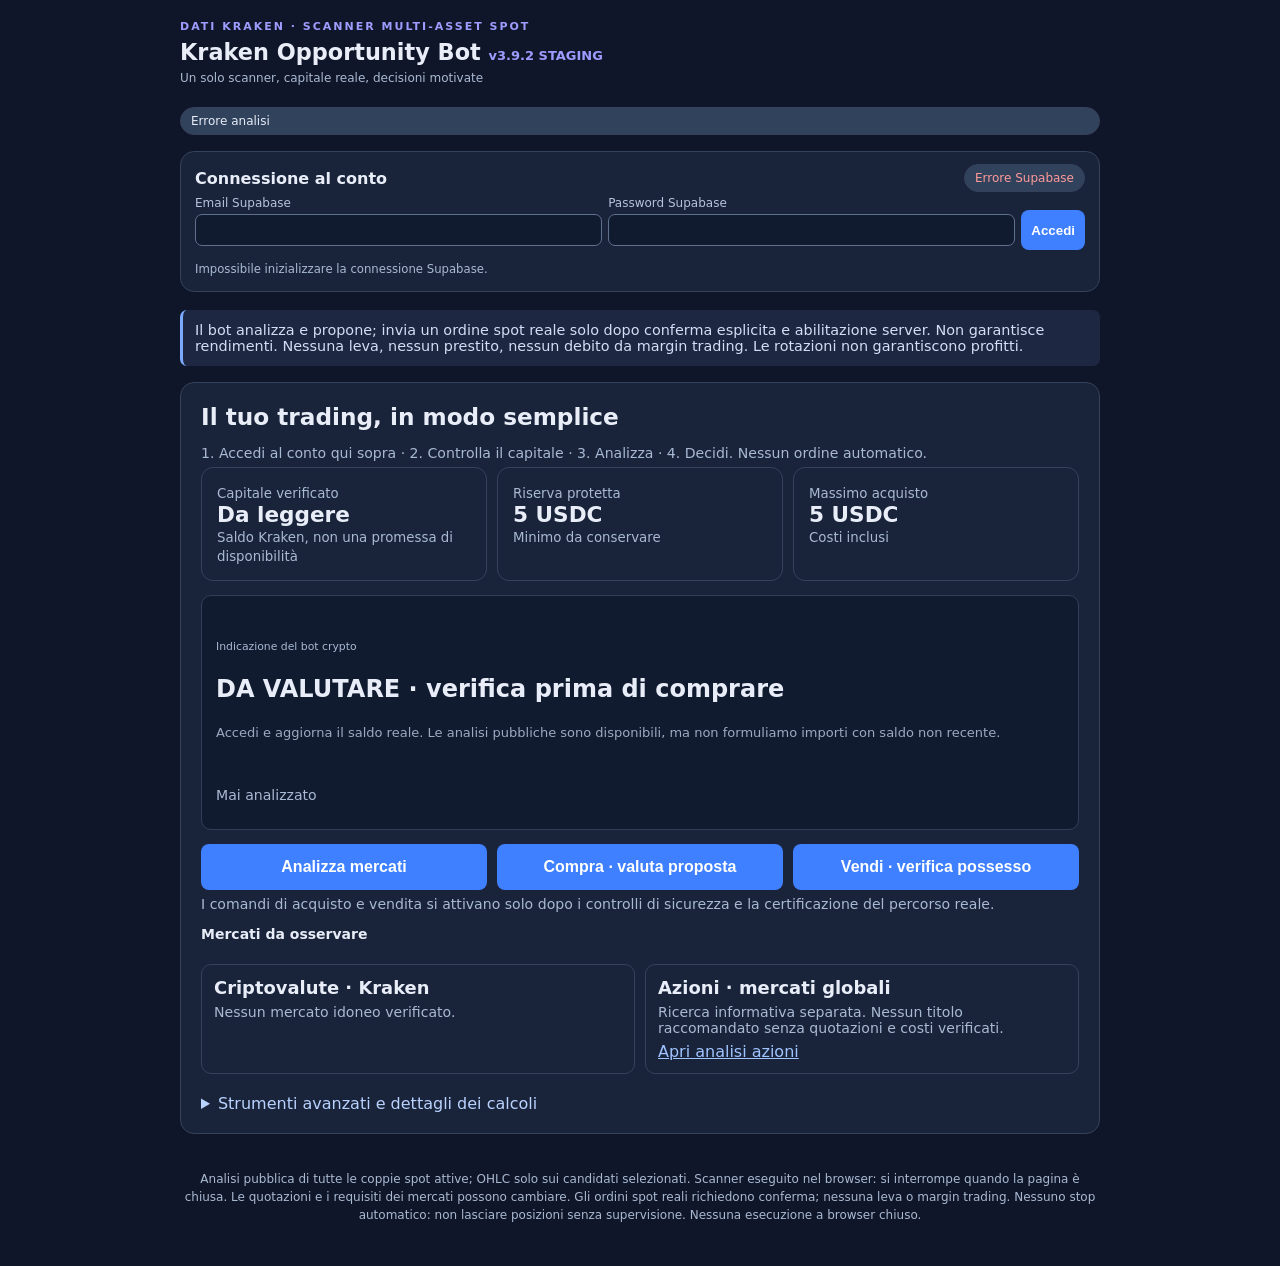
==== index.html @ 44235186 "Invalidate cached scanner script after USD balance support; clarify balance label" ====
<!doctype html><html lang="it"><head><meta charset="utf-8"><meta name="viewport" content="width=device-width,initial-scale=1"><meta name="theme-color" content="#101629"><title>Kraken Opportunity Bot</title><link rel="stylesheet" href="style.css"><style>body{background:#101629;color:#e8edf8;font-family:system-ui,Arial,sans-serif}.shell{max-width:1120px;margin:auto;padding:20px}.panel,.stats article{background:#19243b;border:1px solid #34425c;border-radius:14px;padding:20px;margin:14px 0}.stats{display:grid;grid-template-columns:repeat(auto-fit,minmax(180px,1fr));gap:12px}.stats article{margin:0}small,.foot,.muted{color:#a9b9d2}strong{display:block;font-size:1.5rem;margin-top:6px}.heading,.actions,header{display:flex;justify-content:space-between;gap:12px;align-items:center;flex-wrap:wrap}button{background:#3e80ff;color:white;border:0;border-radius:8px;padding:10px 14px;cursor:pointer}button.secondary{background:#34445f}button:disabled{opacity:.5}input{padding:10px;border-radius:7px;border:1px solid #60708d;background:#111b30;color:white;max-width:100%;box-sizing:border-box}label{display:block;margin:10px 0}label input{display:block;margin-top:4px}.auth-form{display:flex;flex-wrap:wrap;gap:12px;align-items:end}.tablewrap{overflow-x:auto}table{table-layout:fixed;font-size:.84rem;overflow-wrap:anywhere}td,th{padding:8px 5px!important}td:nth-child(3),th:nth-child(3){width:29%}@media(max-width:650px){td:nth-child(5),th:nth-child(5){display:none}}table{width:100%;border-collapse:collapse}td,th{text-align:left;padding:10px;border-bottom:1px solid #35425b}th{color:#b6c7df}.up{color:#73e3a6}.down{color:#ff9a9a}.pill{border-radius:20px;background:#31425c;padding:6px 10px}.preview{padding:14px;border-radius:10px;background:#111b30;white-space:pre-line}.notice{padding:12px;border-left:3px solid #7caaff}.full{width:100%}h1{margin-bottom:5px}h2{font-size:1.18rem}a{color:#9fc4ff}[hidden]{display:none!important}
/* Layout v3.8.0: più spazio alla classifica */
@media (min-width: 900px) {
  main { display:grid !important; grid-template-columns:minmax(0, 55fr) minmax(0, 45fr) !important; gap:16px; align-items:stretch; }
  main > .panel { min-width:0; margin:14px 0; }
  main > .panel:nth-child(3) { grid-column:1 / -1; }
}
.tablewrap { max-width:100%; overflow-x:auto; }
.tablewrap table { width:100%; min-width:0; table-layout:fixed; font-size:.79rem; }
.tablewrap th,.tablewrap td { padding:9px 4px !important; vertical-align:top; overflow-wrap:break-word; word-break:normal; }
.tablewrap th:nth-child(1) { width:21%; }
.tablewrap th:nth-child(2) { width:17%; }
.tablewrap th:nth-child(3) { width:28%; }
.tablewrap th:nth-child(4) { width:18%; }
.tablewrap th:nth-child(5) { width:16%; }
@media (max-width:899px) { main { display:block; } }
@media (max-width:560px) {
  .tablewrap th:nth-child(5), .tablewrap td:nth-child(5) { display:none; }
  .tablewrap th:nth-child(1) { width:24%; }
  .tablewrap th:nth-child(2) { width:18%; }
  .tablewrap th:nth-child(3) { width:36%; }
  .tablewrap th:nth-child(4) { width:22%; }
}

/* Dashboard compatta: login a destra del titolo, comandi essenziali in evidenza. */
.topbar{display:grid;grid-template-columns:minmax(0,1fr) minmax(320px,420px);align-items:start;gap:16px}
.topbar .brand{min-width:0}.topbar .auth-panel{margin:0;padding:12px 14px}.topbar .auth-panel h2{font-size:1rem;margin:0}
.topbar .auth-panel .auth-form{gap:6px;align-items:end}.topbar .auth-panel label{font-size:.75rem;margin:4px 0;flex:1 1 115px;min-width:0}
.topbar .auth-panel input{padding:7px;width:100%}.topbar .auth-panel button{padding:8px 10px}
.topbar .auth-panel .foot{font-size:.73rem;margin:6px 0 0}.topbar .auth-panel .actions{margin-top:5px}
.quick-actions{justify-content:flex-start;margin-top:10px}.quick-actions button{flex:1 1 145px}
.analysis-details{margin-top:8px}.analysis-details summary,.settings-panel summary{cursor:pointer;color:#b9d2ff;font-weight:600}
.analysis-details pre{max-height:200px;overflow:auto;font-size:.77rem}
.settings-panel{grid-column:1 / -1}.settings-panel summary{list-style-position:inside}
@media(max-width:820px){.topbar{grid-template-columns:1fr}.topbar .auth-panel{width:auto}}
</style><style id="simpleDashboardStyle">
.shell{max-width:960px}.topbar{grid-template-columns:1fr!important}.topbar .brand h1{font-size:1.4rem}.topbar .auth-panel{max-width:none}.notice{font-size:.9rem}
#beginnerGuide{display:none!important}
main{display:block!important}
main>.panel{margin:12px 0!important}
#simpleDashboard{display:block;margin:14px 0}
#simpleDashboard .simple-grid{display:grid;grid-template-columns:repeat(3,minmax(0,1fr));gap:10px}
#simpleDashboard .simple-tile{background:#19243b;border:1px solid #34425c;border-radius:12px;padding:15px}
#simpleDashboard .simple-number{font-size:1.35rem;font-weight:800;overflow-wrap:anywhere}
#simpleDashboard .simple-actions{display:flex;flex-wrap:wrap;gap:10px}
#simpleDashboard button{font-size:1rem;min-height:46px;flex:1 1 140px}
#simpleDashboard button:disabled{cursor:not-allowed}
#simpleDashboard .simple-state{font-size:1.5rem;font-weight:800;margin:8px 0}
#simpleDashboard .simple-note{color:#a9b9d2;font-size:.88rem}
#simpleDashboard .simple-market{padding:12px;border:1px solid #34425c;border-radius:10px;margin:8px 0}
#simpleDashboard .simple-market b{display:block;font-size:1.12rem}
#simpleDashboard details{margin-top:12px}
#simpleDashboard summary{cursor:pointer;color:#b9d2ff}
#advancedDashboard>section{display:block!important}
#advancedDashboard .panel{margin:10px 0}
#advancedDashboard .settings-panel{grid-column:auto}
@media(max-width:600px){#simpleDashboard .simple-grid{grid-template-columns:1fr 1fr}#simpleDashboard .simple-grid>.simple-tile:first-child{grid-column:1/-1}}
</style></head><body><div class="shell"><header class="topbar"><div class="brand"><div class="eyebrow">DATI KRAKEN · SCANNER MULTI-ASSET SPOT</div><h1>Kraken Opportunity Bot <span>v3.9.2 STAGING</span></h1><p class="muted">Un solo scanner, capitale reale, decisioni motivate</p></div><span id="status" class="pill">Inizializzazione</span><section class="panel auth-panel"><div class="heading"><h2>Connessione al conto</h2><span id="authStatus" class="pill">Verifica…</span></div><form id="authForm" class="auth-form"><label>Email Supabase<input id="authEmail" type="email" autocomplete="username" required></label><label>Password Supabase<input id="authPassword" type="password" autocomplete="current-password" required></label><button id="authLogin" type="submit">Accedi</button></form><div class="actions"><button id="authLogout" class="secondary" type="button" hidden>Esci</button></div><p id="authMessage" class="foot">In attesa della sessione.</p></section></header><div class="notice">Il bot analizza e propone; invia un ordine spot reale solo dopo conferma esplicita e abilitazione server. Non garantisce rendimenti. Nessuna leva, nessun prestito, nessun debito da margin trading. Le rotazioni non garantiscono profitti.</div><section class="panel" style="margin-top:14px"><div class="heading"><div><h2>Mercato azionario · Screener e ricerca globale</h2><p class="foot">Screener multi-mercato, filtri e richiesta di valutazione AI; nessun ordine azionario automatico.</p></div><a href="./stocks.html" style="display:inline-block;background:#3e80ff;color:white;text-decoration:none;border-radius:8px;padding:11px 14px">Apri monitor azioni</a></div></section><section class="panel" id="beginnerGuide" style="margin-top:14px;border-color:#6786ba">
<div class="heading"><div><h2 style="font-size:1.45rem">Guida semplice · cosa faccio adesso?</h2><p class="foot">Pensata per chi inizia: prima proteggi il capitale, poi valuta se esiste davvero un'opportunità.</p></div><span class="pill">Solo simulazione</span></div>
<div class="stats" style="margin:12px 0"><article><small>1 · Capitale di riferimento</small><strong>39,01 USDC</strong><small>Importo storico, non saldo aggiornato: controlla «Saldo reale» qui sotto.</small></article><article><small>2 · Riserva da non investire</small><strong>5 USDC</strong><small>Non utilizzare questa liquidità per nuovi acquisti.</small></article><article><small>3 · Acquisto massimo</small><strong>5 USDC</strong><small>Inclusi eventuali costi. Non è un invito a comprare.</small></article></div>
<div class="preview"><h3 style="margin-top:0">Indicazione di oggi</h3><p id="beginnerSignal" style="font-size:1.3rem;font-weight:750;margin:8px 0">ATTENDI · dati in verifica</p><p id="beginnerReason" class="foot">Finché il bot non verifica saldo, mercato e condizioni di sicurezza, non è prudente proporre un acquisto.</p></div>
<div class="actions" style="margin-top:12px"><button type="button" id="beginnerScan">1. Controlla il mercato</button><button type="button" id="beginnerExplain" class="secondary">2. Chiedi spiegazione a ChatGPT</button><a href="./stocks.html" style="padding:10px 14px">Esplora azioni (solo informazioni)</a></div>
<p id="beginnerFeedback" class="foot" role="status"></p>
<details style="margin-top:12px"><summary style="cursor:pointer">Come leggere il consiglio?</summary><p><b>ATTENDI</b>: non ci sono condizioni sufficienti per proporre un acquisto. <b>DA VALUTARE</b>: c'è un possibile segnale, ma servono conferme e costi verificati. <b>NON COMPRARE</b>: il rischio o i vincoli impediscono un acquisto. Nessuno di questi stati esegue operazioni.</p><p>Con un capitale ridotto, commissioni e spread possono annullare il possibile guadagno. Non esiste un profitto giornaliero garantito.</p></details>
<p class="foot">Assistente AI: la funzione «Chiedi spiegazione» prepara i dati per ChatGPT; <b>Codex non è collegato come consulente finanziario automatico</b>. Non viene inventato alcun parere AI e non sono trasmesse chiavi private.</p></section><section id="simpleDashboard" class="panel" aria-label="Dashboard semplice">
<h2 style="font-size:1.45rem">Il tuo trading, in modo semplice</h2>
<p class="simple-note">1. Accedi al conto qui sopra · 2. Controlla il capitale · 3. Analizza · 4. Decidi. Nessun ordine automatico.</p>
<div class="simple-grid">
<div class="simple-tile"><small>Capitale verificato</small><div id="simpleBalance" class="simple-number">Da leggere</div><small>Saldo Kraken, non una promessa di disponibilità</small></div>
<div class="simple-tile"><small>Riserva protetta</small><div class="simple-number">5 USDC</div><small>Minimo da conservare</small></div>
<div class="simple-tile"><small>Massimo acquisto</small><div class="simple-number">5 USDC</div><small>Costi inclusi</small></div>
</div>
<div class="preview" style="margin-top:14px">
<small>Indicazione del bot crypto</small><div id="simpleSignal" class="simple-state">ATTENDI</div><p id="simpleReason">Premi Analizza per verificare il mercato.</p>
<p id="simpleUpdated" class="simple-note">Nessuna scansione verificata</p></div>
<div class="simple-actions" style="margin-top:14px"><button id="simpleAnalyze" type="button">Analizza mercati</button><button id="simpleBuy" type="button">Compra · valuta proposta</button><button id="simpleSell" type="button">Vendi · verifica possesso</button></div>
<p id="simpleActionInfo" class="simple-note" role="status">I comandi di acquisto e vendita si attivano solo dopo i controlli di sicurezza e la certificazione del percorso reale.</p>
<h3>Mercati da osservare</h3><div class="simple-grid" style="grid-template-columns:repeat(auto-fit,minmax(240px,1fr))">
<div class="simple-market"><b>Criptovalute · Kraken</b><p id="simpleCryptoMarket" class="simple-note">In attesa di analisi.</p></div>
<div class="simple-market"><b>Azioni · mercati globali</b><p class="simple-note">Ricerca informativa separata. Nessun titolo raccomandato senza quotazioni e costi verificati.</p><a href="./stocks.html">Apri analisi azioni</a></div>
</div>
<details><summary>Strumenti avanzati e dettagli dei calcoli</summary><div id="advancedDashboard"></div></details>
</section><section class="stats"><article><small>Saldo reale Kraken (valuta rilevata)</small><strong id="realBalance">—</strong><small id="balanceTime">Non ancora letto</small></article><article><small>Budget massimo proposta</small><strong id="budgetValue">—</strong><small>Limitato dal saldo letto; disponibilità da verificare</small></article><article><small>Coppie spot Kraken rilevate</small><strong id="marketCount">—</strong><small id="coverage">In attesa</small></article></section><main><section class="panel"><div class="heading"><h2>Decisione del bot</h2><span id="decisionStatus" class="pill">ATTENDI</span></div><p class="notice">STAGING: analisi informativa. I test 28I–28L su PostgreSQL temporaneo non certificano ancora le RPC Supabase operative. Nessun ordine automatico autorizzato.</p><div id="decision" class="preview">Accedi e attendi l'analisi dei mercati.</div><div class="actions"><button id="scanNow" type="button">Analizza ora</button><button id="prepareOrder" type="button" disabled>Prepara scelta del bot</button><button id="stagingManualTest" type="button">Test conferma manuale</button><button id="stagingE2eTest" type="button" class="secondary">Test E2E Supabase</button><span id="stagingManualStatus" role="status" aria-live="assertive" style="display:inline-block;min-width:240px;font-weight:700">Pronto per il test</span><button id="refreshBalance" class="secondary" type="button">Aggiorna saldo</button></div><section class="preview" style="margin-top:12px"><h3>Ordine proposto dal bot</h3><p class="foot">Il mercato NON è preselezionato: il bot sceglie soltanto dopo aver verificato i segnali. Se compare ATTENDI, non propone alcun acquisto. Il pulsante «Prepara scelta del bot» qui sopra prepara l’ordine selezionato dallo scanner, senza inviarlo.</p><div class="actions quick-actions"><button id="checkOrders" type="button" class="secondary">Ordini Kraken</button><button id="exportAnalysis" type="button">Copia analisi per ChatGPT</button></div><p id="analysisStatus" class="foot" role="status"></p><details class="analysis-details"><summary>Riepilogo da copiare in ChatGPT</summary><pre id="analysisText" class="preview" style="white-space:pre-wrap;overflow-wrap:anywhere"></pre></details><div id="ordersStatus" class="foot" role="status"></div><p class="foot">Il bot valuta automaticamente possibili vendite spot degli asset posseduti. Ogni vendita richiede comunque conferma. Le rotazioni a due ordini non sono automatiche. Nessuna operazione reale senza tua conferma.</p></section><div id="liveResult" class="preview" role="status" aria-live="polite">Nessun ordine reale inviato.</div><div id="liveConfirmation" class="preview" hidden><div id="liveDetails"></div><p>ATTENZIONE: cliccando Conferma invierai un ordine spot REALE a Kraken. Non è garantito che venga eseguito. Nessuno stop-loss automatico. L’ordine potrebbe restare aperto.</p><button id="confirmLive" type="button">Conferma ordine REALE</button><button id="cancelLive" class="secondary" type="button">Annulla</button></div><p class="foot">* Scenario al target riferito all’ultima coppia del percorso; non è una previsione del risultato in USDC. Gli ordini reali vengono inviati SOLO dopo la conferma esplicita.</p></section><section class="panel"><div class="heading"><h2>5 mercati da valutare</h2><span id="scanTime" class="muted">Mai analizzato</span></div><div class="tablewrap"><table><thead><tr><th>Mercato</th><th>Segnale</th><th>Target / stop</th><th>Se investo fino a 5 USDC*</th><th>Decisione</th></tr></thead><tbody id="opportunities"><tr><td colspan="5">In attesa…</td></tr></tbody></table></div><p class="foot">* Scenari teorici netti, calcolati sul budget simulato dello scanner (massimo 5 USDC, commissioni incluse); non sono previsioni né promesse di rendimento. Verde = guadagno ipotetico al target, rosso = perdita ipotetica allo stop. Il rapporto minimo richiesto è 1,25.</p><p id="scanDetails" class="foot"></p></section><section class="panel" style="grid-column:1 / -1"><div class="heading"><h2>Radar Kraken Pro · rialzi, ribassi e più scambiate</h2><span class="pill">SOLO INFORMATIVO</span></div><p class="foot">Mercati spot Kraken con liquidità minima: confronto prezzi dall’apertura UTC, volumi scambiati nelle ultime 24 ore e spread. I mercati in USD/EUR sono informativi e non autorizzano conversioni USDC. Il ribasso non implica short.</p><p id="overviewCount" class="foot">In attesa della scansione</p><div id="marketOverview" class="stats" style="grid-template-columns:repeat(auto-fit,minmax(260px,1fr));gap:16px"><p>Analizza ora per visualizzare il radar.</p></div></section><details class="panel settings-panel"><summary>Impostazioni prudenziali</summary><label>Importo massimo per proposta (USDC, massimo 5)<input id="maxTrade" type="number" min="1" max="5" step="0.5" value="5"></label><label>Commissione stimata per lato (%)<input id="fee" type="number" min="0" max="5" step="0.05" value="0.8"></label><label>Slippage stimato per lato (%)<input id="slippage" type="number" min="0" max="5" step="0.05" value="0.15"></label><button id="saveSettings" class="secondary">Salva impostazioni</button><p class="foot">Protezione: 5 USDC massimi per acquisto, commissioni incluse; 5 USDC di liquidità minima. Il saldo visualizzato non equivale a una prenotazione atomica. Commissioni ipotetiche: verifica i costi effettivi di Kraken normale. La classifica considera il costo del round-trip. Nessun budget è autorizzazione a spendere.</p></details></main><footer class="foot">Analisi pubblica di tutte le coppie spot attive; OHLC solo sui candidati selezionati. Scanner eseguito nel browser: si interrompe quando la pagina è chiusa. Le quotazioni e i requisiti dei mercati possono cambiare. Gli ordini spot reali richiedono conferma; nessuna leva o margin trading. Nessuno stop automatico: non lasciare posizioni senza supervisione. Nessuna esecuzione a browser chiuso.</footer></div><script type="module" src="auth.js?v=396"></script><script src="app.js?v=399" defer></script><script>
(function(){
 const $=id=>document.getElementById(id);
 function update(){
  const status=($('decisionStatus')?.textContent||'').trim().toUpperCase();
  const reason=($('decision')?.textContent||'').trim().slice(0,650);
  const target=$('beginnerSignal'),why=$('beginnerReason');
  if(!target||!why)return;
  if(/NON COMPRARE|BLOCC|STOP|HALT/.test(status)){target.textContent='NON COMPRARE · protezione attiva';why.textContent=reason||'Controllo di sicurezza attivo.';}
  else if(/ATTENDI|INIZIAL|ERRORE/.test(status)||!status){target.textContent='ATTENDI · nessun acquisto suggerito';why.textContent=reason||'Dati e sicurezza da verificare.';}
  else{target.textContent='DA VALUTARE · nessun ordine automatico';why.textContent='Il bot mostra un segnale, ma saldo, commissioni e rischio devono essere controllati. '+reason;}
 }
 $('beginnerScan')?.addEventListener('click',()=>{const b=$('scanNow');if(b&&!b.disabled){b.click();$('beginnerFeedback').textContent='Analisi richiesta. Leggi il risultato qui sopra.';}else $('beginnerFeedback').textContent='Analisi non disponibile: verifica la connessione.';});
 $('beginnerExplain')?.addEventListener('click',()=>{const b=$('exportAnalysis');if(b&&!b.disabled){b.click();$('beginnerFeedback').textContent='Riepilogo preparato. Incollalo in ChatGPT per una spiegazione semplice; non è un ordine.';}else $('beginnerFeedback').textContent='Prima esegui una scansione e verifica i dati.';});
 const watched=['decisionStatus','decision'];const observer=new MutationObserver(update);for(const id of watched){const el=$(id);if(el)observer.observe(el,{childList:true,subtree:true,characterData:true});}update();
})();
</script><script id="simpleDashboardLogic">
(function(){
 const $=id=>document.getElementById(id);
 const dash=$('simpleDashboard'),advanced=$('advancedDashboard');
 if(!dash||!advanced)return;
 const main=document.querySelector('main'),stats=document.querySelector('section.stats');
 if(stats)advanced.appendChild(stats);
 if(main){for(const child of Array.from(main.children))advanced.appendChild(child);main.remove();}
 const panels=Array.from(document.querySelectorAll('.shell > section.panel'));
 for(const p of panels){if(p!==dash && p.id!=='beginnerGuide')advanced.appendChild(p);}
 const beginner=$('beginnerGuide');if(beginner)beginner.remove();
 const balance=$('realBalance'),signal=$('decisionStatus'),reason=$('decision'),opps=$('opportunities'),scanTime=$('scanTime');
 function render(){
  const bal=(balance?.textContent||'').trim();$('simpleBalance').textContent=bal&&bal!=='—'?bal:'Da leggere';
  const status=(signal?.textContent||'ATTENDI').trim(),description=(reason?.textContent||'').trim();
  const blocked=/ATTENDI|BLOCC|HALT|ERRORE|INIZIAL/i.test(status);
  $('simpleSignal').textContent=blocked?'ATTENDI · non comprare':'DA VALUTARE · verifica prima di comprare';
  $('simpleReason').textContent=description.slice(0,420)||'Premi Analizza per aggiornare il mercato.';
  $('simpleUpdated').textContent=scanTime?.textContent||'Nessuna scansione verificata';
  const trs=Array.from(opps?.querySelectorAll('tr')||[]).filter(tr=>tr.cells.length>=5).slice(0,3);
  $('simpleCryptoMarket').textContent=trs.length?trs.map(tr=>tr.cells[0].textContent.trim()+': '+tr.cells[4].textContent.trim()).join(' · '):'Nessun mercato idoneo verificato.';
  // The buttons are usable, but do not bypass server-side LIVE restrictions.
  $('simpleBuy').disabled=false;$('simpleSell').disabled=false;
 }
 function revealAdvanced(){
  const details=advanced.closest('details');if(details)details.open=true;
  advanced.scrollIntoView({behavior:'smooth',block:'start'});
 }
 $('simpleBuy').addEventListener('click',()=>{
  const prepare=$('prepareOrder'),status=($('decisionStatus')?.textContent||'').trim();
  if(!prepare||prepare.disabled||/ATTENDI|BLOCC|HALT|ERRORE|INIZIAL/i.test(status)){
   $('simpleActionInfo').textContent='Nessun acquisto autorizzato. Premi Analizza: il bot deve trovare un mercato idoneo. Non è stato inviato alcun ordine.';
   return;
  }
  revealAdvanced();prepare.click();
  $('simpleActionInfo').textContent='Proposta preparata nella sezione dettagli. Controlla importo, mercato e condizioni: nessun ordine è stato inviato.';
 });
 $('simpleSell').addEventListener('click',()=>{
  const check=$('checkOrders');if(check&&!check.disabled)check.click();
  revealAdvanced();
  $('simpleActionInfo').textContent='Controlla posizioni e ordini nella sezione dettagli. La vendita richiede un asset posseduto e la conferma esplicita; nessun ordine è stato inviato.';
 });
 $('simpleAnalyze').addEventListener('click',()=>{const b=$('scanNow');if(b&&!b.disabled){b.click();$('simpleActionInfo').textContent='Scansione richiesta: attendi i dati aggiornati.';}else $('simpleActionInfo').textContent='Analisi non disponibile: verifica connessione e accesso.';});
 const observer=new MutationObserver(render);
 for(const node of [balance,signal,reason,opps,scanTime])if(node)observer.observe(node,{childList:true,subtree:true,characterData:true});
 render();
})();
</script></body></html>
---- style.css ----
:root{font-family:Inter,system-ui,-apple-system,Segoe UI,sans-serif;color:#e9eefc;background:#0d1322}*{box-sizing:border-box}body{margin:0}.shell{max-width:1440px;margin:auto;padding:26px}header{display:flex;align-items:center;justify-content:space-between;gap:20px;margin-bottom:18px}.eyebrow{font-size:11px;letter-spacing:2px;color:#9d9cff;font-weight:800}h1{margin:6px 0;font-size:29px}h1 span{font-size:13px;color:#9d9cff}p{margin:6px 0;color:#9ca9c1}h2{font-size:17px;margin:0 0 15px}h3{font-size:14px}.right,.heading,.actions{display:flex;align-items:center;gap:10px;justify-content:space-between}.pill{display:inline-block;border:1px solid #35415b;background:#1b2740;border-radius:20px;padding:8px 12px;font-size:12px}.notice{background:#1d2742;border-left:3px solid #8e84f7;border-radius:7px;padding:13px 16px;color:#d4ddf4;margin-bottom:16px}.stats{display:grid;grid-template-columns:repeat(4,1fr);gap:12px;margin-bottom:16px}article,.panel{background:#161f32;border:1px solid #2b3650;border-radius:13px;padding:19px}article small{display:block;color:#a6b3cb;margin-bottom:9px}article strong{font-size:23px}main{display:grid;grid-template-columns:minmax(0,2fr) minmax(280px,1fr);gap:15px}.panel:nth-child(3),.panel:nth-child(4){grid-column:1/-1}.muted,.foot{color:#9daac1;font-size:12px}.foot{line-height:1.5;margin-top:13px}.tablewrap{overflow-x:auto}table{width:100%;border-collapse:collapse;white-space:nowrap;text-align:left;font-size:13px}th{color:#9eabc2;font-weight:600}th,td{padding:13px 9px;border-bottom:1px solid #2b3650}tr:last-child td{border:0}button{background:#8d7dff;color:#fff;border:0;padding:11px 14px;border-radius:9px;cursor:pointer;font-weight:700}button:hover{filter:brightness(1.12)}button:disabled{opacity:.4;cursor:not-allowed}.secondary{background:#283550}.danger{background:#632c3c}.full{width:100%}label{display:block;color:#b7c3da;font-size:12px;margin:12px 0}input,select{display:block;width:100%;background:#0d1729;color:#f2f5ff;border:1px solid #3a4864;border-radius:8px;padding:10px;margin-top:7px;font-size:14px}.trade{display:grid;grid-template-columns:1fr 1fr;gap:22px}.preview{background:#10192b;border:1px solid #303e58;padding:16px;border-radius:10px;line-height:1.9;min-height:130px;font-size:13px}.actions{justify-content:flex-start;margin-top:13px}.bottom{justify-content:space-between}.empty{color:#9ca9c1}.up{color:#61d6a5}.down{color:#ff8297}.neutral{color:#d9c07a}footer{padding:22px 0;text-align:center;color:#8190ad;font-size:12px}@media(max-width:850px){.shell{padding:13px}header{display:block}.right{justify-content:flex-start;margin-top:12px}.stats{grid-template-columns:repeat(2,1fr)}main{grid-template-columns:1fr}.panel:nth-child(3),.panel:nth-child(4){grid-column:auto}.trade{grid-template-columns:1fr}article strong{font-size:18px}}

.ranking-panel{grid-column:1/-1}.ranking-panel table{min-width:680px}

#alertLog{white-space:pre-line}#pending .preview{min-height:0;margin-bottom:8px}#backtestSummary{min-height:0;margin-bottom:12px}

/* v1.5: pannello autenticazione indipendente dalla simulazione */
.auth-panel{margin:18px 0}.auth-form{display:flex;align-items:end;flex-wrap:wrap;gap:12px}.auth-form label{flex:1 1 220px;margin:0}.auth-form button{min-height:40px}.auth-message{min-height:0;margin-top:12px;overflow-wrap:anywhere}.auth-panel code{color:#b9caff}
/* Kraken Trading Monitor — correzione tabella risultati, desktop e mobile.
   Aggiungere ALLA FINE del foglio CSS attualmente pubblicato.
   Non modifica scanner, ordini, autenticazione o API. */
.tablewrap {
  display: block;
  width: 100%;
  max-width: 100%;
  overflow-x: auto;
  overflow-y: hidden;
  -webkit-overflow-scrolling: touch;
}
.tablewrap table {
  width: 100%;
  min-width: 900px;
  table-layout: fixed;
  border-collapse: collapse;
}
.tablewrap th, .tablewrap td {
  box-sizing: border-box;
  padding: 12px 10px;
  text-align: left;
  vertical-align: top;
  white-space: normal;
  overflow-wrap: anywhere;
  word-break: normal;
  line-height: 1.45;
}
.tablewrap th:nth-child(1), .tablewrap td:nth-child(1) { width: 16%; }
.tablewrap th:nth-child(2), .tablewrap td:nth-child(2) { width: 15%; }
.tablewrap th:nth-child(3), .tablewrap td:nth-child(3) { width: 39%; }
.tablewrap th:nth-child(4), .tablewrap td:nth-child(4) { width: 17%; }
.tablewrap th:nth-child(5), .tablewrap td:nth-child(5) { width: 13%; }
.tablewrap td:nth-child(4), .tablewrap td:nth-child(5) { font-variant-numeric: tabular-nums; }
.panel, main, .shell { min-width: 0; }
@media (max-width: 760px) {
  .tablewrap table { min-width: 820px; }
  .tablewrap { scrollbar-width: thin; }
}
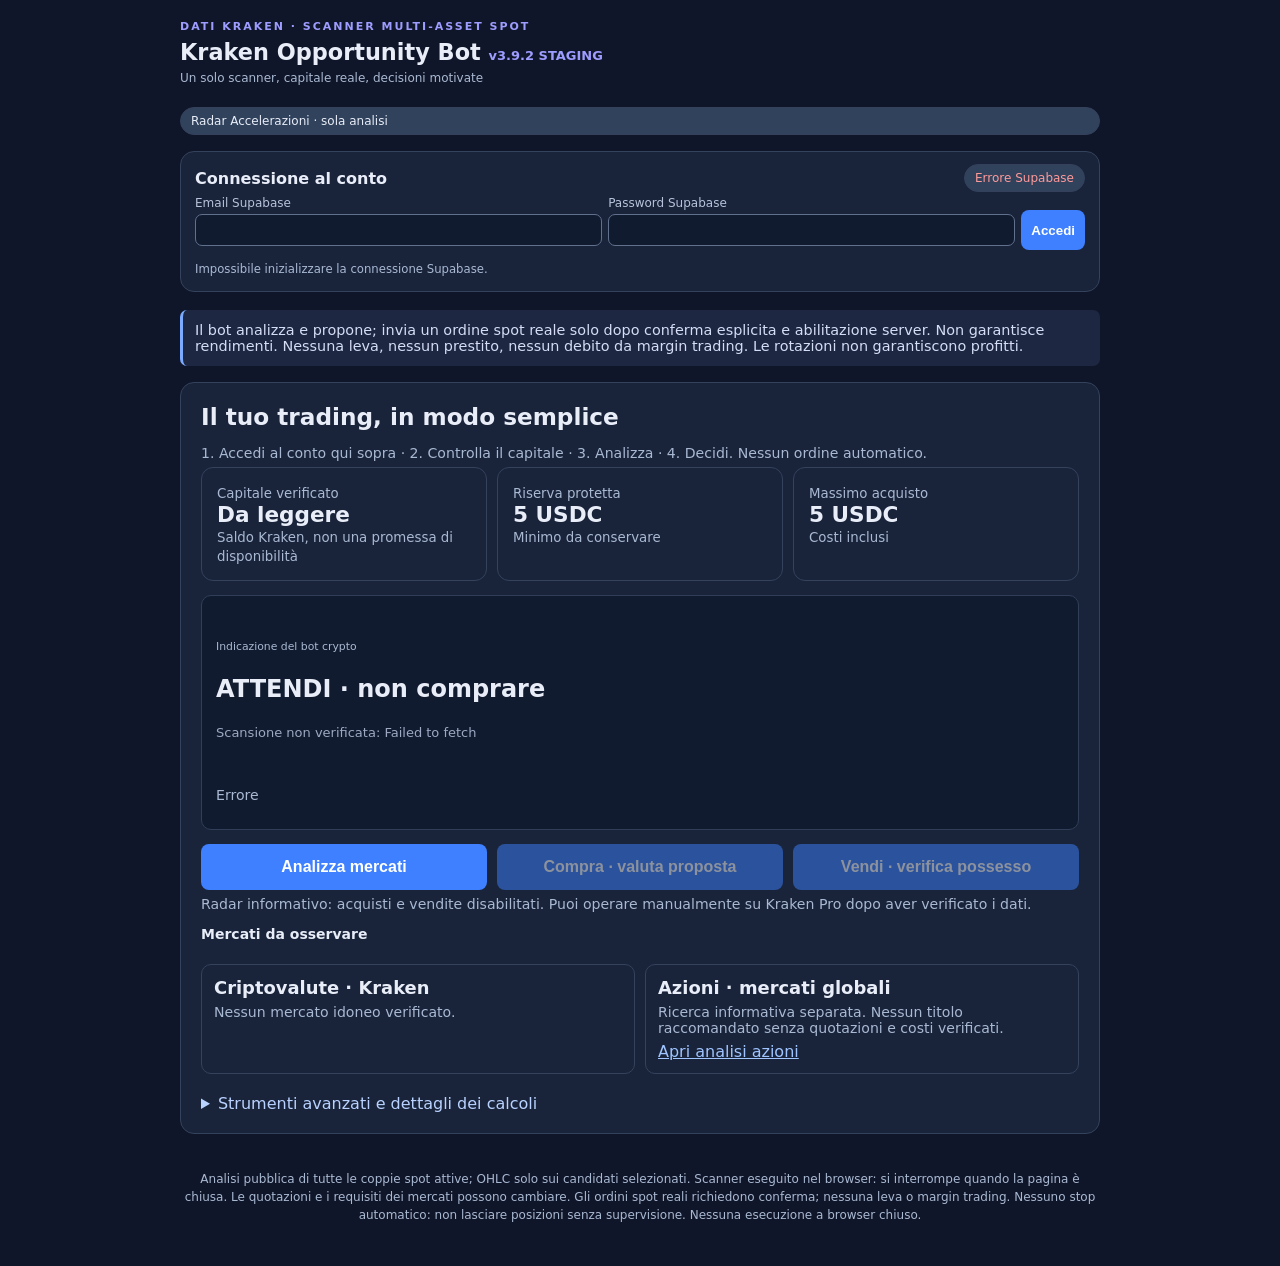
==== commit 231e2bf4: "Activate Radar Accelerazioni v4 and disable legacy buy/sell buttons" ====
--- a/index.html
+++ b/index.html
@@ -1,4 +1,4 @@
-<!doctype html><html lang="it"><head><meta charset="utf-8"><meta name="viewport" content="width=device-width,initial-scale=1"><meta name="theme-color" content="#101629"><title>Kraken Opportunity Bot</title><link rel="stylesheet" href="style.css"><style>body{background:#101629;color:#e8edf8;font-family:system-ui,Arial,sans-serif}.shell{max-width:1120px;margin:auto;padding:20px}.panel,.stats article{background:#19243b;border:1px solid #34425c;border-radius:14px;padding:20px;margin:14px 0}.stats{display:grid;grid-template-columns:repeat(auto-fit,minmax(180px,1fr));gap:12px}.stats article{margin:0}small,.foot,.muted{color:#a9b9d2}strong{display:block;font-size:1.5rem;margin-top:6px}.heading,.actions,header{display:flex;justify-content:space-between;gap:12px;align-items:center;flex-wrap:wrap}button{background:#3e80ff;color:white;border:0;border-radius:8px;padding:10px 14px;cursor:pointer}button.secondary{background:#34445f}button:disabled{opacity:.5}input{padding:10px;border-radius:7px;border:1px solid #60708d;background:#111b30;color:white;max-width:100%;box-sizing:border-box}label{display:block;margin:10px 0}label input{display:block;margin-top:4px}.auth-form{display:flex;flex-wrap:wrap;gap:12px;align-items:end}.tablewrap{overflow-x:auto}table{table-layout:fixed;font-size:.84rem;overflow-wrap:anywhere}td,th{padding:8px 5px!important}td:nth-child(3),th:nth-child(3){width:29%}@media(max-width:650px){td:nth-child(5),th:nth-child(5){display:none}}table{width:100%;border-collapse:collapse}td,th{text-align:left;padding:10px;border-bottom:1px solid #35425b}th{color:#b6c7df}.up{color:#73e3a6}.down{color:#ff9a9a}.pill{border-radius:20px;background:#31425c;padding:6px 10px}.preview{padding:14px;border-radius:10px;background:#111b30;white-space:pre-line}.notice{padding:12px;border-left:3px solid #7caaff}.full{width:100%}h1{margin-bottom:5px}h2{font-size:1.18rem}a{color:#9fc4ff}[hidden]{display:none!important}
+<!doctype html><html lang="it"><head><meta charset="utf-8"><meta name="viewport" content="width=device-width,initial-scale=1"><meta name="theme-color" content="#101629"><title>Kraken Radar Accelerazioni</title><link rel="stylesheet" href="style.css"><style>body{background:#101629;color:#e8edf8;font-family:system-ui,Arial,sans-serif}.shell{max-width:1120px;margin:auto;padding:20px}.panel,.stats article{background:#19243b;border:1px solid #34425c;border-radius:14px;padding:20px;margin:14px 0}.stats{display:grid;grid-template-columns:repeat(auto-fit,minmax(180px,1fr));gap:12px}.stats article{margin:0}small,.foot,.muted{color:#a9b9d2}strong{display:block;font-size:1.5rem;margin-top:6px}.heading,.actions,header{display:flex;justify-content:space-between;gap:12px;align-items:center;flex-wrap:wrap}button{background:#3e80ff;color:white;border:0;border-radius:8px;padding:10px 14px;cursor:pointer}button.secondary{background:#34445f}button:disabled{opacity:.5}input{padding:10px;border-radius:7px;border:1px solid #60708d;background:#111b30;color:white;max-width:100%;box-sizing:border-box}label{display:block;margin:10px 0}label input{display:block;margin-top:4px}.auth-form{display:flex;flex-wrap:wrap;gap:12px;align-items:end}.tablewrap{overflow-x:auto}table{table-layout:fixed;font-size:.84rem;overflow-wrap:anywhere}td,th{padding:8px 5px!important}td:nth-child(3),th:nth-child(3){width:29%}@media(max-width:650px){td:nth-child(5),th:nth-child(5){display:none}}table{width:100%;border-collapse:collapse}td,th{text-align:left;padding:10px;border-bottom:1px solid #35425b}th{color:#b6c7df}.up{color:#73e3a6}.down{color:#ff9a9a}.pill{border-radius:20px;background:#31425c;padding:6px 10px}.preview{padding:14px;border-radius:10px;background:#111b30;white-space:pre-line}.notice{padding:12px;border-left:3px solid #7caaff}.full{width:100%}h1{margin-bottom:5px}h2{font-size:1.18rem}a{color:#9fc4ff}[hidden]{display:none!important}
 /* Layout v3.8.0: più spazio alla classifica */
 @media (min-width: 900px) {
   main { display:grid !important; grid-template-columns:minmax(0, 55fr) minmax(0, 45fr) !important; gap:16px; align-items:stretch; }
@@ -74,13 +74,13 @@
 <small>Indicazione del bot crypto</small><div id="simpleSignal" class="simple-state">ATTENDI</div><p id="simpleReason">Premi Analizza per verificare il mercato.</p>
 <p id="simpleUpdated" class="simple-note">Nessuna scansione verificata</p></div>
 <div class="simple-actions" style="margin-top:14px"><button id="simpleAnalyze" type="button">Analizza mercati</button><button id="simpleBuy" type="button">Compra · valuta proposta</button><button id="simpleSell" type="button">Vendi · verifica possesso</button></div>
-<p id="simpleActionInfo" class="simple-note" role="status">I comandi di acquisto e vendita si attivano solo dopo i controlli di sicurezza e la certificazione del percorso reale.</p>
+<p id="simpleActionInfo" class="simple-note" role="status">Radar informativo: acquisti e vendite disabilitati. Puoi operare manualmente su Kraken Pro dopo aver verificato i dati.</p>
 <h3>Mercati da osservare</h3><div class="simple-grid" style="grid-template-columns:repeat(auto-fit,minmax(240px,1fr))">
 <div class="simple-market"><b>Criptovalute · Kraken</b><p id="simpleCryptoMarket" class="simple-note">In attesa di analisi.</p></div>
 <div class="simple-market"><b>Azioni · mercati globali</b><p class="simple-note">Ricerca informativa separata. Nessun titolo raccomandato senza quotazioni e costi verificati.</p><a href="./stocks.html">Apri analisi azioni</a></div>
 </div>
 <details><summary>Strumenti avanzati e dettagli dei calcoli</summary><div id="advancedDashboard"></div></details>
-</section><section class="stats"><article><small>Saldo reale Kraken (valuta rilevata)</small><strong id="realBalance">—</strong><small id="balanceTime">Non ancora letto</small></article><article><small>Budget massimo proposta</small><strong id="budgetValue">—</strong><small>Limitato dal saldo letto; disponibilità da verificare</small></article><article><small>Coppie spot Kraken rilevate</small><strong id="marketCount">—</strong><small id="coverage">In attesa</small></article></section><main><section class="panel"><div class="heading"><h2>Decisione del bot</h2><span id="decisionStatus" class="pill">ATTENDI</span></div><p class="notice">STAGING: analisi informativa. I test 28I–28L su PostgreSQL temporaneo non certificano ancora le RPC Supabase operative. Nessun ordine automatico autorizzato.</p><div id="decision" class="preview">Accedi e attendi l'analisi dei mercati.</div><div class="actions"><button id="scanNow" type="button">Analizza ora</button><button id="prepareOrder" type="button" disabled>Prepara scelta del bot</button><button id="stagingManualTest" type="button">Test conferma manuale</button><button id="stagingE2eTest" type="button" class="secondary">Test E2E Supabase</button><span id="stagingManualStatus" role="status" aria-live="assertive" style="display:inline-block;min-width:240px;font-weight:700">Pronto per il test</span><button id="refreshBalance" class="secondary" type="button">Aggiorna saldo</button></div><section class="preview" style="margin-top:12px"><h3>Ordine proposto dal bot</h3><p class="foot">Il mercato NON è preselezionato: il bot sceglie soltanto dopo aver verificato i segnali. Se compare ATTENDI, non propone alcun acquisto. Il pulsante «Prepara scelta del bot» qui sopra prepara l’ordine selezionato dallo scanner, senza inviarlo.</p><div class="actions quick-actions"><button id="checkOrders" type="button" class="secondary">Ordini Kraken</button><button id="exportAnalysis" type="button">Copia analisi per ChatGPT</button></div><p id="analysisStatus" class="foot" role="status"></p><details class="analysis-details"><summary>Riepilogo da copiare in ChatGPT</summary><pre id="analysisText" class="preview" style="white-space:pre-wrap;overflow-wrap:anywhere"></pre></details><div id="ordersStatus" class="foot" role="status"></div><p class="foot">Il bot valuta automaticamente possibili vendite spot degli asset posseduti. Ogni vendita richiede comunque conferma. Le rotazioni a due ordini non sono automatiche. Nessuna operazione reale senza tua conferma.</p></section><div id="liveResult" class="preview" role="status" aria-live="polite">Nessun ordine reale inviato.</div><div id="liveConfirmation" class="preview" hidden><div id="liveDetails"></div><p>ATTENZIONE: cliccando Conferma invierai un ordine spot REALE a Kraken. Non è garantito che venga eseguito. Nessuno stop-loss automatico. L’ordine potrebbe restare aperto.</p><button id="confirmLive" type="button">Conferma ordine REALE</button><button id="cancelLive" class="secondary" type="button">Annulla</button></div><p class="foot">* Scenario al target riferito all’ultima coppia del percorso; non è una previsione del risultato in USDC. Gli ordini reali vengono inviati SOLO dopo la conferma esplicita.</p></section><section class="panel"><div class="heading"><h2>5 mercati da valutare</h2><span id="scanTime" class="muted">Mai analizzato</span></div><div class="tablewrap"><table><thead><tr><th>Mercato</th><th>Segnale</th><th>Target / stop</th><th>Se investo fino a 5 USDC*</th><th>Decisione</th></tr></thead><tbody id="opportunities"><tr><td colspan="5">In attesa…</td></tr></tbody></table></div><p class="foot">* Scenari teorici netti, calcolati sul budget simulato dello scanner (massimo 5 USDC, commissioni incluse); non sono previsioni né promesse di rendimento. Verde = guadagno ipotetico al target, rosso = perdita ipotetica allo stop. Il rapporto minimo richiesto è 1,25.</p><p id="scanDetails" class="foot"></p></section><section class="panel" style="grid-column:1 / -1"><div class="heading"><h2>Radar Kraken Pro · rialzi, ribassi e più scambiate</h2><span class="pill">SOLO INFORMATIVO</span></div><p class="foot">Mercati spot Kraken con liquidità minima: confronto prezzi dall’apertura UTC, volumi scambiati nelle ultime 24 ore e spread. I mercati in USD/EUR sono informativi e non autorizzano conversioni USDC. Il ribasso non implica short.</p><p id="overviewCount" class="foot">In attesa della scansione</p><div id="marketOverview" class="stats" style="grid-template-columns:repeat(auto-fit,minmax(260px,1fr));gap:16px"><p>Analizza ora per visualizzare il radar.</p></div></section><details class="panel settings-panel"><summary>Impostazioni prudenziali</summary><label>Importo massimo per proposta (USDC, massimo 5)<input id="maxTrade" type="number" min="1" max="5" step="0.5" value="5"></label><label>Commissione stimata per lato (%)<input id="fee" type="number" min="0" max="5" step="0.05" value="0.8"></label><label>Slippage stimato per lato (%)<input id="slippage" type="number" min="0" max="5" step="0.05" value="0.15"></label><button id="saveSettings" class="secondary">Salva impostazioni</button><p class="foot">Protezione: 5 USDC massimi per acquisto, commissioni incluse; 5 USDC di liquidità minima. Il saldo visualizzato non equivale a una prenotazione atomica. Commissioni ipotetiche: verifica i costi effettivi di Kraken normale. La classifica considera il costo del round-trip. Nessun budget è autorizzazione a spendere.</p></details></main><footer class="foot">Analisi pubblica di tutte le coppie spot attive; OHLC solo sui candidati selezionati. Scanner eseguito nel browser: si interrompe quando la pagina è chiusa. Le quotazioni e i requisiti dei mercati possono cambiare. Gli ordini spot reali richiedono conferma; nessuna leva o margin trading. Nessuno stop automatico: non lasciare posizioni senza supervisione. Nessuna esecuzione a browser chiuso.</footer></div><script type="module" src="auth.js?v=396"></script><script src="app.js?v=399" defer></script><script>
+</section><section class="stats"><article><small>Saldo reale Kraken (valuta rilevata)</small><strong id="realBalance">—</strong><small id="balanceTime">Non ancora letto</small></article><article><small>Budget massimo proposta</small><strong id="budgetValue">—</strong><small>Limitato dal saldo letto; disponibilità da verificare</small></article><article><small>Coppie spot Kraken rilevate</small><strong id="marketCount">—</strong><small id="coverage">In attesa</small></article></section><main><section class="panel"><div class="heading"><h2>Decisione del bot</h2><span id="decisionStatus" class="pill">ATTENDI</span></div><p class="notice">STAGING: analisi informativa. I test 28I–28L su PostgreSQL temporaneo non certificano ancora le RPC Supabase operative. Nessun ordine automatico autorizzato.</p><div id="decision" class="preview">Accedi e attendi l'analisi dei mercati.</div><div class="actions"><button id="scanNow" type="button">Analizza ora</button><button id="prepareOrder" type="button" disabled>Prepara scelta del bot</button><button id="stagingManualTest" type="button">Test conferma manuale</button><button id="stagingE2eTest" type="button" class="secondary">Test E2E Supabase</button><span id="stagingManualStatus" role="status" aria-live="assertive" style="display:inline-block;min-width:240px;font-weight:700">Pronto per il test</span><button id="refreshBalance" class="secondary" type="button">Aggiorna saldo</button></div><section class="preview" style="margin-top:12px"><h3>Ordini reali disabilitati · radar informativo</h3><p class="foot">Il mercato NON è preselezionato: il bot sceglie soltanto dopo aver verificato i segnali. Se compare ATTENDI, non propone alcun acquisto. Il pulsante «Prepara scelta del bot» qui sopra prepara l’ordine selezionato dallo scanner, senza inviarlo.</p><div class="actions quick-actions"><button id="checkOrders" type="button" class="secondary">Ordini Kraken</button><button id="exportAnalysis" type="button">Copia analisi per ChatGPT</button></div><p id="analysisStatus" class="foot" role="status"></p><details class="analysis-details"><summary>Riepilogo da copiare in ChatGPT</summary><pre id="analysisText" class="preview" style="white-space:pre-wrap;overflow-wrap:anywhere"></pre></details><div id="ordersStatus" class="foot" role="status"></div><p class="foot">Il bot valuta automaticamente possibili vendite spot degli asset posseduti. Ogni vendita richiede comunque conferma. Le rotazioni a due ordini non sono automatiche. Nessuna operazione reale senza tua conferma.</p></section><div id="liveResult" class="preview" role="status" aria-live="polite">Nessun ordine reale inviato.</div><div id="liveConfirmation" class="preview" hidden><div id="liveDetails"></div><p>ATTENZIONE: cliccando Conferma invierai un ordine spot REALE a Kraken. Non è garantito che venga eseguito. Nessuno stop-loss automatico. L’ordine potrebbe restare aperto.</p><button id="confirmLive" type="button">Conferma ordine REALE</button><button id="cancelLive" class="secondary" type="button">Annulla</button></div><p class="foot">* Scenario al target riferito all’ultima coppia del percorso; non è una previsione del risultato in USDC. Gli ordini reali vengono inviati SOLO dopo la conferma esplicita.</p></section><section class="panel"><div class="heading"><h2>Radar accelerazioni · primi 10 mercati</h2><span id="scanTime" class="muted">Mai analizzato</span></div><div class="tablewrap"><table><thead><tr><th>Mercato</th><th>Punteggio</th><th>Volume e RSI</th><th>Movimento 15 min</th><th>Decisione</th></tr></thead><tbody id="opportunities"><tr><td colspan="5">In attesa…</td></tr></tbody></table></div><p class="foot">* Scenari teorici netti, calcolati sul budget simulato dello scanner (massimo 5 USDC, commissioni incluse); non sono previsioni né promesse di rendimento. Verde = guadagno ipotetico al target, rosso = perdita ipotetica allo stop. Il rapporto minimo richiesto è 1,25.</p><p id="scanDetails" class="foot"></p></section><section class="panel" style="grid-column:1 / -1"><div class="heading"><h2>Radar Kraken Pro · rialzi, ribassi e più scambiate</h2><span class="pill">SOLO INFORMATIVO</span></div><p class="foot">Mercati spot Kraken con liquidità minima: confronto prezzi dall’apertura UTC, volumi scambiati nelle ultime 24 ore e spread. I mercati in USD/EUR sono informativi e non autorizzano conversioni USDC. Il ribasso non implica short.</p><p id="overviewCount" class="foot">In attesa della scansione</p><div id="marketOverview" class="stats" style="grid-template-columns:repeat(auto-fit,minmax(260px,1fr));gap:16px"><p>Analizza ora per visualizzare il radar.</p></div></section><details class="panel settings-panel"><summary>Impostazioni prudenziali</summary><label>Importo massimo per proposta (USDC, massimo 5)<input id="maxTrade" type="number" min="1" max="5" step="0.5" value="5"></label><label>Commissione stimata per lato (%)<input id="fee" type="number" min="0" max="5" step="0.05" value="0.8"></label><label>Slippage stimato per lato (%)<input id="slippage" type="number" min="0" max="5" step="0.05" value="0.15"></label><button id="saveSettings" class="secondary">Salva impostazioni</button><p class="foot">Protezione: 5 USDC massimi per acquisto, commissioni incluse; 5 USDC di liquidità minima. Il saldo visualizzato non equivale a una prenotazione atomica. Commissioni ipotetiche: verifica i costi effettivi di Kraken normale. La classifica considera il costo del round-trip. Nessun budget è autorizzazione a spendere.</p></details></main><footer class="foot">Analisi pubblica di tutte le coppie spot attive; OHLC solo sui candidati selezionati. Scanner eseguito nel browser: si interrompe quando la pagina è chiusa. Le quotazioni e i requisiti dei mercati possono cambiare. Gli ordini spot reali richiedono conferma; nessuna leva o margin trading. Nessuno stop automatico: non lasciare posizioni senza supervisione. Nessuna esecuzione a browser chiuso.</footer></div><script type="module" src="auth.js?v=396"></script><script src="app.js?v=400" defer></script><script>
 (function(){
  const $=id=>document.getElementById(id);
  function update(){
@@ -118,7 +118,7 @@
   const trs=Array.from(opps?.querySelectorAll('tr')||[]).filter(tr=>tr.cells.length>=5).slice(0,3);
   $('simpleCryptoMarket').textContent=trs.length?trs.map(tr=>tr.cells[0].textContent.trim()+': '+tr.cells[4].textContent.trim()).join(' · '):'Nessun mercato idoneo verificato.';
   // The buttons are usable, but do not bypass server-side LIVE restrictions.
-  $('simpleBuy').disabled=false;$('simpleSell').disabled=false;
+  $('simpleBuy').disabled=true;$('simpleSell').disabled=true;
  }
  function revealAdvanced(){
   const details=advanced.closest('details');if(details)details.open=true;
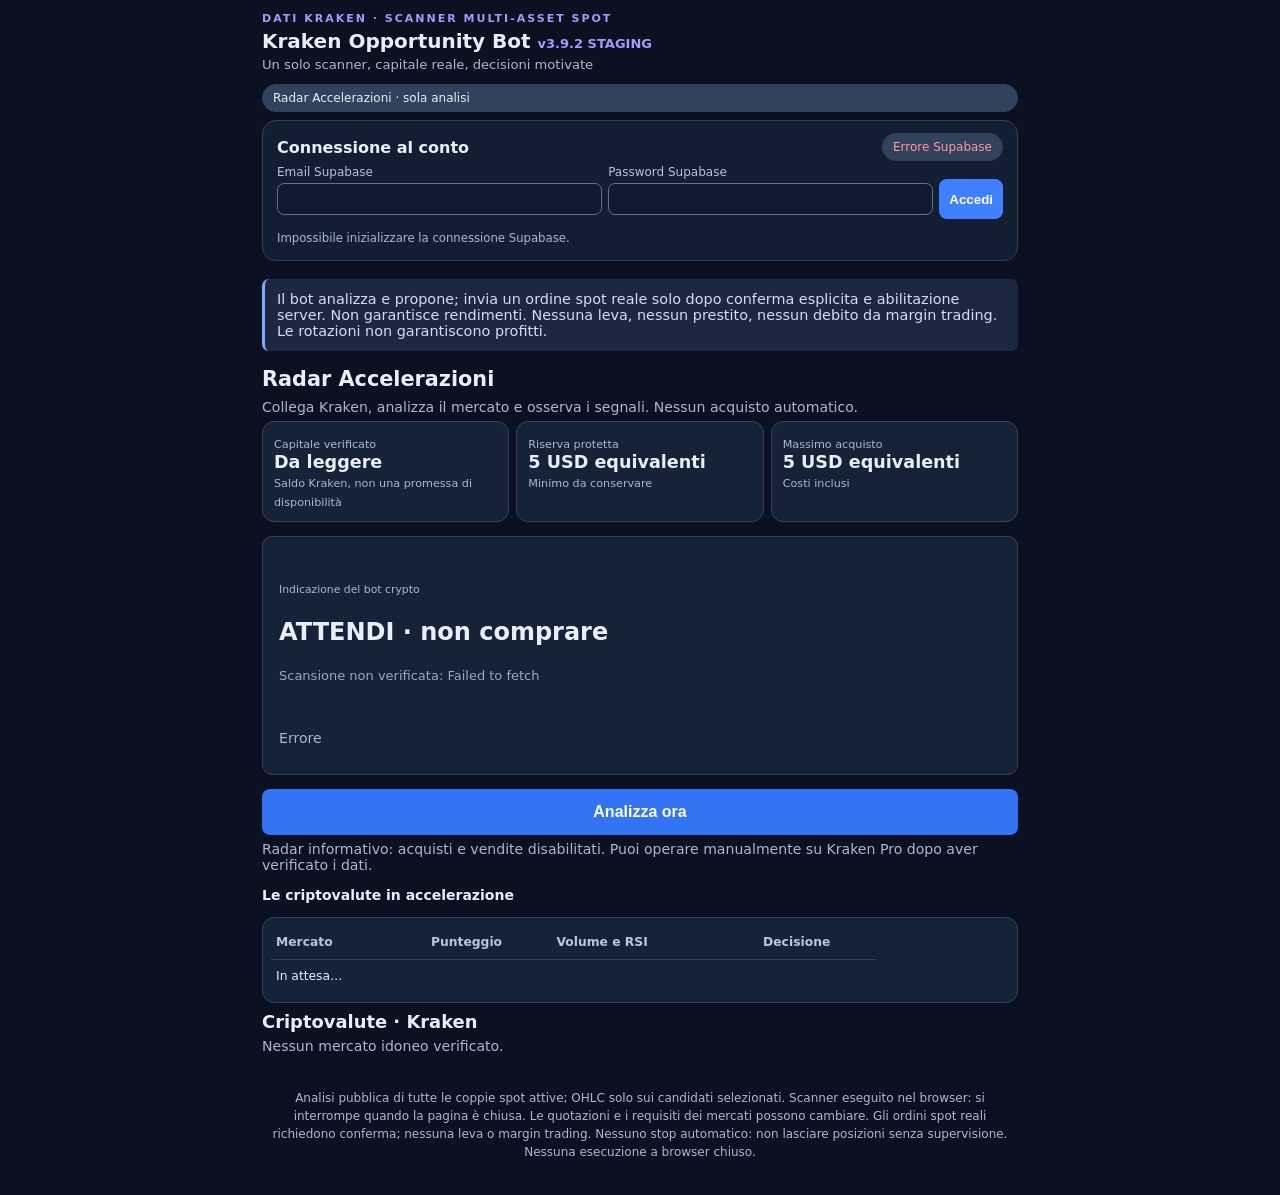
==== commit 86163773: "Simplify Kraken radar dashboard for mobile: single analysis action, visible acceleration table" ====
--- a/index.html
+++ b/index.html
@@ -55,6 +55,28 @@
 #advancedDashboard .panel{margin:10px 0}
 #advancedDashboard .settings-panel{grid-column:auto}
 @media(max-width:600px){#simpleDashboard .simple-grid{grid-template-columns:1fr 1fr}#simpleDashboard .simple-grid>.simple-tile:first-child{grid-column:1/-1}}
+</style><style id="radarCleanUI">
+body{background:#0b1120;color:#e9effa}.shell{max-width:780px;padding:12px}.topbar{gap:8px!important}.topbar .brand h1{font-size:1.25rem!important;margin:4px 0}.topbar .brand p{font-size:.82rem;margin:4px 0}.topbar .auth-panel{border-radius:14px;background:#131e32}
+#simpleDashboard{background:transparent;border:0;padding:0;margin:12px 0}
+#simpleDashboard>h2{font-size:1.3rem!important;margin:8px 0}
+#simpleDashboard .simple-grid{grid-template-columns:repeat(3,minmax(0,1fr));gap:7px}
+#simpleDashboard .simple-tile{background:#152238;padding:11px;border-radius:12px}
+#simpleDashboard .simple-number{font-size:1.1rem}
+#simpleDashboard .simple-tile small{font-size:.7rem}
+#simpleDashboard .preview{border:1px solid #30415b;background:#152238;padding:16px;margin-top:12px}
+#simpleDashboard .simple-state{font-size:1.5rem}
+#simpleAnalyze{width:100%;font-size:1.1rem;font-weight:700;min-height:52px;background:#3374f5}
+#simpleBuy,#simpleSell{display:none!important}
+#simpleDashboard .simple-market{display:none}
+#simpleDashboard .simple-market:first-child{display:block;border:0;padding:0}
+#simpleDashboard .simple-grid:has(.simple-market){display:block!important}
+#simpleDashboard details{display:none}
+#radarTableHome{overflow-x:auto;background:#152238;border:1px solid #30415b;border-radius:12px;padding:8px}
+#radarTableHome table{width:100%;font-size:.77rem}
+#radarTableHome th,#radarTableHome td{padding:8px 5px!important}
+#radarTableHome th:nth-child(4),#radarTableHome td:nth-child(4){display:none}
+#simpleActionInfo{font-size:.75rem}
+@media(max-width:520px){#simpleDashboard .simple-grid{grid-template-columns:1fr 1fr}#simpleDashboard .simple-tile:first-child{grid-column:1/-1}#simpleDashboard .simple-number{font-size:1.2rem}}
 </style></head><body><div class="shell"><header class="topbar"><div class="brand"><div class="eyebrow">DATI KRAKEN · SCANNER MULTI-ASSET SPOT</div><h1>Kraken Opportunity Bot <span>v3.9.2 STAGING</span></h1><p class="muted">Un solo scanner, capitale reale, decisioni motivate</p></div><span id="status" class="pill">Inizializzazione</span><section class="panel auth-panel"><div class="heading"><h2>Connessione al conto</h2><span id="authStatus" class="pill">Verifica…</span></div><form id="authForm" class="auth-form"><label>Email Supabase<input id="authEmail" type="email" autocomplete="username" required></label><label>Password Supabase<input id="authPassword" type="password" autocomplete="current-password" required></label><button id="authLogin" type="submit">Accedi</button></form><div class="actions"><button id="authLogout" class="secondary" type="button" hidden>Esci</button></div><p id="authMessage" class="foot">In attesa della sessione.</p></section></header><div class="notice">Il bot analizza e propone; invia un ordine spot reale solo dopo conferma esplicita e abilitazione server. Non garantisce rendimenti. Nessuna leva, nessun prestito, nessun debito da margin trading. Le rotazioni non garantiscono profitti.</div><section class="panel" style="margin-top:14px"><div class="heading"><div><h2>Mercato azionario · Screener e ricerca globale</h2><p class="foot">Screener multi-mercato, filtri e richiesta di valutazione AI; nessun ordine azionario automatico.</p></div><a href="./stocks.html" style="display:inline-block;background:#3e80ff;color:white;text-decoration:none;border-radius:8px;padding:11px 14px">Apri monitor azioni</a></div></section><section class="panel" id="beginnerGuide" style="margin-top:14px;border-color:#6786ba">
 <div class="heading"><div><h2 style="font-size:1.45rem">Guida semplice · cosa faccio adesso?</h2><p class="foot">Pensata per chi inizia: prima proteggi il capitale, poi valuta se esiste davvero un'opportunità.</p></div><span class="pill">Solo simulazione</span></div>
 <div class="stats" style="margin:12px 0"><article><small>1 · Capitale di riferimento</small><strong>39,01 USDC</strong><small>Importo storico, non saldo aggiornato: controlla «Saldo reale» qui sotto.</small></article><article><small>2 · Riserva da non investire</small><strong>5 USDC</strong><small>Non utilizzare questa liquidità per nuovi acquisti.</small></article><article><small>3 · Acquisto massimo</small><strong>5 USDC</strong><small>Inclusi eventuali costi. Non è un invito a comprare.</small></article></div>
@@ -63,24 +85,24 @@
 <p id="beginnerFeedback" class="foot" role="status"></p>
 <details style="margin-top:12px"><summary style="cursor:pointer">Come leggere il consiglio?</summary><p><b>ATTENDI</b>: non ci sono condizioni sufficienti per proporre un acquisto. <b>DA VALUTARE</b>: c'è un possibile segnale, ma servono conferme e costi verificati. <b>NON COMPRARE</b>: il rischio o i vincoli impediscono un acquisto. Nessuno di questi stati esegue operazioni.</p><p>Con un capitale ridotto, commissioni e spread possono annullare il possibile guadagno. Non esiste un profitto giornaliero garantito.</p></details>
 <p class="foot">Assistente AI: la funzione «Chiedi spiegazione» prepara i dati per ChatGPT; <b>Codex non è collegato come consulente finanziario automatico</b>. Non viene inventato alcun parere AI e non sono trasmesse chiavi private.</p></section><section id="simpleDashboard" class="panel" aria-label="Dashboard semplice">
-<h2 style="font-size:1.45rem">Il tuo trading, in modo semplice</h2>
-<p class="simple-note">1. Accedi al conto qui sopra · 2. Controlla il capitale · 3. Analizza · 4. Decidi. Nessun ordine automatico.</p>
+<h2 style="font-size:1.45rem">Radar Accelerazioni</h2>
+<p class="simple-note">Collega Kraken, analizza il mercato e osserva i segnali. Nessun acquisto automatico.</p>
 <div class="simple-grid">
 <div class="simple-tile"><small>Capitale verificato</small><div id="simpleBalance" class="simple-number">Da leggere</div><small>Saldo Kraken, non una promessa di disponibilità</small></div>
-<div class="simple-tile"><small>Riserva protetta</small><div class="simple-number">5 USDC</div><small>Minimo da conservare</small></div>
-<div class="simple-tile"><small>Massimo acquisto</small><div class="simple-number">5 USDC</div><small>Costi inclusi</small></div>
+<div class="simple-tile"><small>Riserva protetta</small><div class="simple-number">5 USD equivalenti</div><small>Minimo da conservare</small></div>
+<div class="simple-tile"><small>Massimo acquisto</small><div class="simple-number">5 USD equivalenti</div><small>Costi inclusi</small></div>
 </div>
 <div class="preview" style="margin-top:14px">
 <small>Indicazione del bot crypto</small><div id="simpleSignal" class="simple-state">ATTENDI</div><p id="simpleReason">Premi Analizza per verificare il mercato.</p>
 <p id="simpleUpdated" class="simple-note">Nessuna scansione verificata</p></div>
-<div class="simple-actions" style="margin-top:14px"><button id="simpleAnalyze" type="button">Analizza mercati</button><button id="simpleBuy" type="button">Compra · valuta proposta</button><button id="simpleSell" type="button">Vendi · verifica possesso</button></div>
+<div class="simple-actions" style="margin-top:14px"><button id="simpleAnalyze" type="button">Analizza ora</button><button id="simpleBuy" type="button" hidden disabled>Compra</button><button id="simpleSell" type="button" hidden disabled>Vendi</button></div>
 <p id="simpleActionInfo" class="simple-note" role="status">Radar informativo: acquisti e vendite disabilitati. Puoi operare manualmente su Kraken Pro dopo aver verificato i dati.</p>
-<h3>Mercati da osservare</h3><div class="simple-grid" style="grid-template-columns:repeat(auto-fit,minmax(240px,1fr))">
+<h3>Le criptovalute in accelerazione</h3><div id="radarTableHome"></div><div class="simple-grid" style="grid-template-columns:repeat(auto-fit,minmax(240px,1fr))">
 <div class="simple-market"><b>Criptovalute · Kraken</b><p id="simpleCryptoMarket" class="simple-note">In attesa di analisi.</p></div>
 <div class="simple-market"><b>Azioni · mercati globali</b><p class="simple-note">Ricerca informativa separata. Nessun titolo raccomandato senza quotazioni e costi verificati.</p><a href="./stocks.html">Apri analisi azioni</a></div>
 </div>
 <details><summary>Strumenti avanzati e dettagli dei calcoli</summary><div id="advancedDashboard"></div></details>
-</section><section class="stats"><article><small>Saldo reale Kraken (valuta rilevata)</small><strong id="realBalance">—</strong><small id="balanceTime">Non ancora letto</small></article><article><small>Budget massimo proposta</small><strong id="budgetValue">—</strong><small>Limitato dal saldo letto; disponibilità da verificare</small></article><article><small>Coppie spot Kraken rilevate</small><strong id="marketCount">—</strong><small id="coverage">In attesa</small></article></section><main><section class="panel"><div class="heading"><h2>Decisione del bot</h2><span id="decisionStatus" class="pill">ATTENDI</span></div><p class="notice">STAGING: analisi informativa. I test 28I–28L su PostgreSQL temporaneo non certificano ancora le RPC Supabase operative. Nessun ordine automatico autorizzato.</p><div id="decision" class="preview">Accedi e attendi l'analisi dei mercati.</div><div class="actions"><button id="scanNow" type="button">Analizza ora</button><button id="prepareOrder" type="button" disabled>Prepara scelta del bot</button><button id="stagingManualTest" type="button">Test conferma manuale</button><button id="stagingE2eTest" type="button" class="secondary">Test E2E Supabase</button><span id="stagingManualStatus" role="status" aria-live="assertive" style="display:inline-block;min-width:240px;font-weight:700">Pronto per il test</span><button id="refreshBalance" class="secondary" type="button">Aggiorna saldo</button></div><section class="preview" style="margin-top:12px"><h3>Ordini reali disabilitati · radar informativo</h3><p class="foot">Il mercato NON è preselezionato: il bot sceglie soltanto dopo aver verificato i segnali. Se compare ATTENDI, non propone alcun acquisto. Il pulsante «Prepara scelta del bot» qui sopra prepara l’ordine selezionato dallo scanner, senza inviarlo.</p><div class="actions quick-actions"><button id="checkOrders" type="button" class="secondary">Ordini Kraken</button><button id="exportAnalysis" type="button">Copia analisi per ChatGPT</button></div><p id="analysisStatus" class="foot" role="status"></p><details class="analysis-details"><summary>Riepilogo da copiare in ChatGPT</summary><pre id="analysisText" class="preview" style="white-space:pre-wrap;overflow-wrap:anywhere"></pre></details><div id="ordersStatus" class="foot" role="status"></div><p class="foot">Il bot valuta automaticamente possibili vendite spot degli asset posseduti. Ogni vendita richiede comunque conferma. Le rotazioni a due ordini non sono automatiche. Nessuna operazione reale senza tua conferma.</p></section><div id="liveResult" class="preview" role="status" aria-live="polite">Nessun ordine reale inviato.</div><div id="liveConfirmation" class="preview" hidden><div id="liveDetails"></div><p>ATTENZIONE: cliccando Conferma invierai un ordine spot REALE a Kraken. Non è garantito che venga eseguito. Nessuno stop-loss automatico. L’ordine potrebbe restare aperto.</p><button id="confirmLive" type="button">Conferma ordine REALE</button><button id="cancelLive" class="secondary" type="button">Annulla</button></div><p class="foot">* Scenario al target riferito all’ultima coppia del percorso; non è una previsione del risultato in USDC. Gli ordini reali vengono inviati SOLO dopo la conferma esplicita.</p></section><section class="panel"><div class="heading"><h2>Radar accelerazioni · primi 10 mercati</h2><span id="scanTime" class="muted">Mai analizzato</span></div><div class="tablewrap"><table><thead><tr><th>Mercato</th><th>Punteggio</th><th>Volume e RSI</th><th>Movimento 15 min</th><th>Decisione</th></tr></thead><tbody id="opportunities"><tr><td colspan="5">In attesa…</td></tr></tbody></table></div><p class="foot">* Scenari teorici netti, calcolati sul budget simulato dello scanner (massimo 5 USDC, commissioni incluse); non sono previsioni né promesse di rendimento. Verde = guadagno ipotetico al target, rosso = perdita ipotetica allo stop. Il rapporto minimo richiesto è 1,25.</p><p id="scanDetails" class="foot"></p></section><section class="panel" style="grid-column:1 / -1"><div class="heading"><h2>Radar Kraken Pro · rialzi, ribassi e più scambiate</h2><span class="pill">SOLO INFORMATIVO</span></div><p class="foot">Mercati spot Kraken con liquidità minima: confronto prezzi dall’apertura UTC, volumi scambiati nelle ultime 24 ore e spread. I mercati in USD/EUR sono informativi e non autorizzano conversioni USDC. Il ribasso non implica short.</p><p id="overviewCount" class="foot">In attesa della scansione</p><div id="marketOverview" class="stats" style="grid-template-columns:repeat(auto-fit,minmax(260px,1fr));gap:16px"><p>Analizza ora per visualizzare il radar.</p></div></section><details class="panel settings-panel"><summary>Impostazioni prudenziali</summary><label>Importo massimo per proposta (USDC, massimo 5)<input id="maxTrade" type="number" min="1" max="5" step="0.5" value="5"></label><label>Commissione stimata per lato (%)<input id="fee" type="number" min="0" max="5" step="0.05" value="0.8"></label><label>Slippage stimato per lato (%)<input id="slippage" type="number" min="0" max="5" step="0.05" value="0.15"></label><button id="saveSettings" class="secondary">Salva impostazioni</button><p class="foot">Protezione: 5 USDC massimi per acquisto, commissioni incluse; 5 USDC di liquidità minima. Il saldo visualizzato non equivale a una prenotazione atomica. Commissioni ipotetiche: verifica i costi effettivi di Kraken normale. La classifica considera il costo del round-trip. Nessun budget è autorizzazione a spendere.</p></details></main><footer class="foot">Analisi pubblica di tutte le coppie spot attive; OHLC solo sui candidati selezionati. Scanner eseguito nel browser: si interrompe quando la pagina è chiusa. Le quotazioni e i requisiti dei mercati possono cambiare. Gli ordini spot reali richiedono conferma; nessuna leva o margin trading. Nessuno stop automatico: non lasciare posizioni senza supervisione. Nessuna esecuzione a browser chiuso.</footer></div><script type="module" src="auth.js?v=396"></script><script src="app.js?v=400" defer></script><script>
+</section><section class="stats"><article><small>Saldo reale Kraken (valuta rilevata)</small><strong id="realBalance">—</strong><small id="balanceTime">Non ancora letto</small></article><article><small>Budget massimo proposta</small><strong id="budgetValue">—</strong><small>Limitato dal saldo letto; disponibilità da verificare</small></article><article><small>Coppie spot Kraken rilevate</small><strong id="marketCount">—</strong><small id="coverage">In attesa</small></article></section><main><section class="panel"><div class="heading"><h2>Decisione del bot</h2><span id="decisionStatus" class="pill">ATTENDI</span></div><p class="notice">STAGING: analisi informativa. I test 28I–28L su PostgreSQL temporaneo non certificano ancora le RPC Supabase operative. Nessun ordine automatico autorizzato.</p><div id="decision" class="preview">Accedi e attendi l'analisi dei mercati.</div><div class="actions"><button id="scanNow" type="button">Analizza ora</button><button id="prepareOrder" type="button" disabled>Prepara scelta del bot</button><button id="stagingManualTest" type="button">Test conferma manuale</button><button id="stagingE2eTest" type="button" class="secondary">Test E2E Supabase</button><span id="stagingManualStatus" role="status" aria-live="assertive" style="display:inline-block;min-width:240px;font-weight:700">Pronto per il test</span><button id="refreshBalance" class="secondary" type="button">Aggiorna saldo</button></div><section class="preview" style="margin-top:12px"><h3>Ordini reali disabilitati · radar informativo</h3><p class="foot">Il mercato NON è preselezionato: il bot sceglie soltanto dopo aver verificato i segnali. Se compare ATTENDI, non propone alcun acquisto. Il pulsante «Prepara scelta del bot» qui sopra prepara l’ordine selezionato dallo scanner, senza inviarlo.</p><div class="actions quick-actions"><button id="checkOrders" type="button" class="secondary">Ordini Kraken</button><button id="exportAnalysis" type="button">Copia analisi per ChatGPT</button></div><p id="analysisStatus" class="foot" role="status"></p><details class="analysis-details"><summary>Riepilogo da copiare in ChatGPT</summary><pre id="analysisText" class="preview" style="white-space:pre-wrap;overflow-wrap:anywhere"></pre></details><div id="ordersStatus" class="foot" role="status"></div><p class="foot">Il bot valuta automaticamente possibili vendite spot degli asset posseduti. Ogni vendita richiede comunque conferma. Le rotazioni a due ordini non sono automatiche. Nessuna operazione reale senza tua conferma.</p></section><div id="liveResult" class="preview" role="status" aria-live="polite">Nessun ordine reale inviato.</div><div id="liveConfirmation" class="preview" hidden><div id="liveDetails"></div><p>ATTENZIONE: cliccando Conferma invierai un ordine spot REALE a Kraken. Non è garantito che venga eseguito. Nessuno stop-loss automatico. L’ordine potrebbe restare aperto.</p><button id="confirmLive" type="button">Conferma ordine REALE</button><button id="cancelLive" class="secondary" type="button">Annulla</button></div><p class="foot">* Scenario al target riferito all’ultima coppia del percorso; non è una previsione del risultato in USDC. Gli ordini reali vengono inviati SOLO dopo la conferma esplicita.</p></section><section class="panel"><div class="heading"><h2>Radar accelerazioni · primi 10 mercati</h2><span id="scanTime" class="muted">Mai analizzato</span></div><div class="tablewrap"><table><thead><tr><th>Mercato</th><th>Punteggio</th><th>Volume e RSI</th><th>Movimento 15 min</th><th>Decisione</th></tr></thead><tbody id="opportunities"><tr><td colspan="5">In attesa…</td></tr></tbody></table></div><p class="foot">* Scenari teorici netti, calcolati sul budget simulato dello scanner (massimo 5 USDC, commissioni incluse); non sono previsioni né promesse di rendimento. Verde = guadagno ipotetico al target, rosso = perdita ipotetica allo stop. Il rapporto minimo richiesto è 1,25.</p><p id="scanDetails" class="foot"></p></section><section class="panel" style="grid-column:1 / -1"><div class="heading"><h2>Radar Kraken Pro · rialzi, ribassi e più scambiate</h2><span class="pill">SOLO INFORMATIVO</span></div><p class="foot">Mercati spot Kraken con liquidità minima: confronto prezzi dall’apertura UTC, volumi scambiati nelle ultime 24 ore e spread. I mercati in USD/EUR sono informativi e non autorizzano conversioni USDC. Il ribasso non implica short.</p><p id="overviewCount" class="foot">In attesa della scansione</p><div id="marketOverview" class="stats" style="grid-template-columns:repeat(auto-fit,minmax(260px,1fr));gap:16px"><p>Analizza ora per visualizzare il radar.</p></div></section><details class="panel settings-panel"><summary>Impostazioni prudenziali</summary><label>Importo massimo per proposta (USDC, massimo 5)<input id="maxTrade" type="number" min="1" max="5" step="0.5" value="5"></label><label>Commissione stimata per lato (%)<input id="fee" type="number" min="0" max="5" step="0.05" value="0.8"></label><label>Slippage stimato per lato (%)<input id="slippage" type="number" min="0" max="5" step="0.05" value="0.15"></label><button id="saveSettings" class="secondary">Salva impostazioni</button><p class="foot">Protezione: 5 USDC massimi per acquisto, commissioni incluse; 5 USDC di liquidità minima. Il saldo visualizzato non equivale a una prenotazione atomica. Commissioni ipotetiche: verifica i costi effettivi di Kraken normale. La classifica considera il costo del round-trip. Nessun budget è autorizzazione a spendere.</p></details></main><footer class="foot">Analisi pubblica di tutte le coppie spot attive; OHLC solo sui candidati selezionati. Scanner eseguito nel browser: si interrompe quando la pagina è chiusa. Le quotazioni e i requisiti dei mercati possono cambiare. Gli ordini spot reali richiedono conferma; nessuna leva o margin trading. Nessuno stop automatico: non lasciare posizioni senza supervisione. Nessuna esecuzione a browser chiuso.</footer></div><script type="module" src="auth.js?v=396"></script><script src="app.js?v=401" defer></script><script>
 (function(){
  const $=id=>document.getElementById(id);
  function update(){
@@ -108,6 +130,12 @@
  for(const p of panels){if(p!==dash && p.id!=='beginnerGuide')advanced.appendChild(p);}
  const beginner=$('beginnerGuide');if(beginner)beginner.remove();
  const balance=$('realBalance'),signal=$('decisionStatus'),reason=$('decision'),opps=$('opportunities'),scanTime=$('scanTime');
+ const radarHost=$('radarTableHome'),radarPanel=opps?.closest('.panel');
+ if(radarHost&&radarPanel){
+  const table=radarPanel.querySelector('.tablewrap');
+  if(table)radarHost.appendChild(table);
+ }
+
  function render(){
   const bal=(balance?.textContent||'').trim();$('simpleBalance').textContent=bal&&bal!=='—'?bal:'Da leggere';
   const status=(signal?.textContent||'ATTENDI').trim(),description=(reason?.textContent||'').trim();
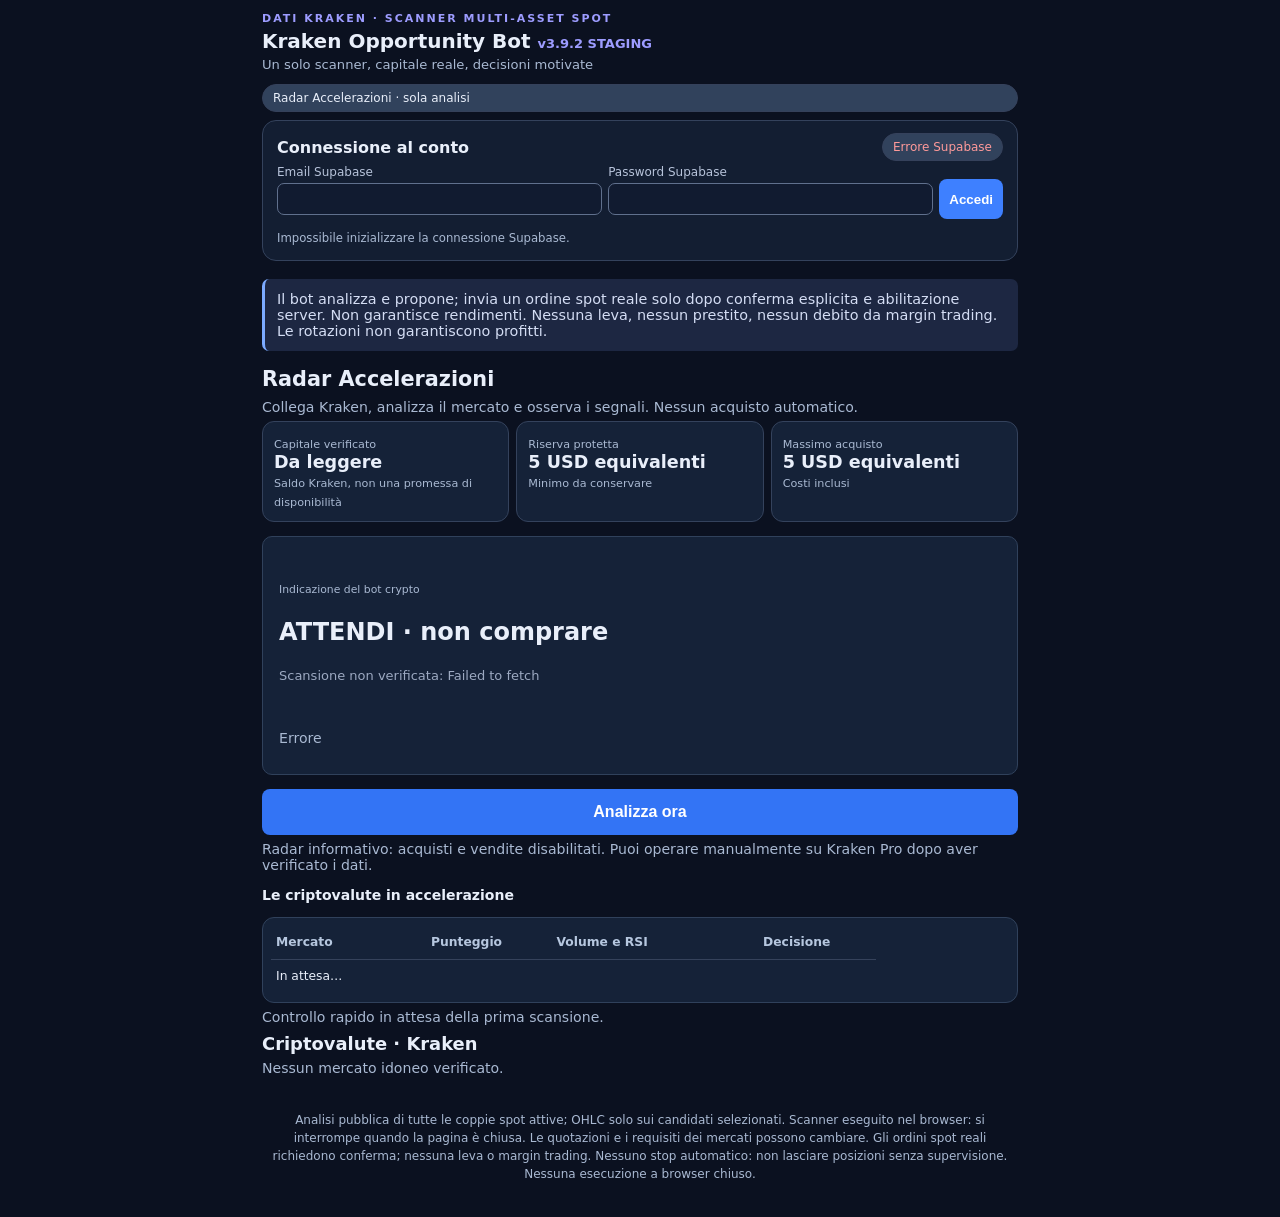
==== commit 8d1294f8: "Show fast market/order-book watch status and refresh radar script cache" ====
--- a/index.html
+++ b/index.html
@@ -97,12 +97,12 @@
 <p id="simpleUpdated" class="simple-note">Nessuna scansione verificata</p></div>
 <div class="simple-actions" style="margin-top:14px"><button id="simpleAnalyze" type="button">Analizza ora</button><button id="simpleBuy" type="button" hidden disabled>Compra</button><button id="simpleSell" type="button" hidden disabled>Vendi</button></div>
 <p id="simpleActionInfo" class="simple-note" role="status">Radar informativo: acquisti e vendite disabilitati. Puoi operare manualmente su Kraken Pro dopo aver verificato i dati.</p>
-<h3>Le criptovalute in accelerazione</h3><div id="radarTableHome"></div><div class="simple-grid" style="grid-template-columns:repeat(auto-fit,minmax(240px,1fr))">
+<h3>Le criptovalute in accelerazione</h3><div id="radarTableHome"></div><p id="watchRadar" class="simple-note" role="status">Controllo rapido in attesa della prima scansione.</p><div class="simple-grid" style="grid-template-columns:repeat(auto-fit,minmax(240px,1fr))">
 <div class="simple-market"><b>Criptovalute · Kraken</b><p id="simpleCryptoMarket" class="simple-note">In attesa di analisi.</p></div>
 <div class="simple-market"><b>Azioni · mercati globali</b><p class="simple-note">Ricerca informativa separata. Nessun titolo raccomandato senza quotazioni e costi verificati.</p><a href="./stocks.html">Apri analisi azioni</a></div>
 </div>
 <details><summary>Strumenti avanzati e dettagli dei calcoli</summary><div id="advancedDashboard"></div></details>
-</section><section class="stats"><article><small>Saldo reale Kraken (valuta rilevata)</small><strong id="realBalance">—</strong><small id="balanceTime">Non ancora letto</small></article><article><small>Budget massimo proposta</small><strong id="budgetValue">—</strong><small>Limitato dal saldo letto; disponibilità da verificare</small></article><article><small>Coppie spot Kraken rilevate</small><strong id="marketCount">—</strong><small id="coverage">In attesa</small></article></section><main><section class="panel"><div class="heading"><h2>Decisione del bot</h2><span id="decisionStatus" class="pill">ATTENDI</span></div><p class="notice">STAGING: analisi informativa. I test 28I–28L su PostgreSQL temporaneo non certificano ancora le RPC Supabase operative. Nessun ordine automatico autorizzato.</p><div id="decision" class="preview">Accedi e attendi l'analisi dei mercati.</div><div class="actions"><button id="scanNow" type="button">Analizza ora</button><button id="prepareOrder" type="button" disabled>Prepara scelta del bot</button><button id="stagingManualTest" type="button">Test conferma manuale</button><button id="stagingE2eTest" type="button" class="secondary">Test E2E Supabase</button><span id="stagingManualStatus" role="status" aria-live="assertive" style="display:inline-block;min-width:240px;font-weight:700">Pronto per il test</span><button id="refreshBalance" class="secondary" type="button">Aggiorna saldo</button></div><section class="preview" style="margin-top:12px"><h3>Ordini reali disabilitati · radar informativo</h3><p class="foot">Il mercato NON è preselezionato: il bot sceglie soltanto dopo aver verificato i segnali. Se compare ATTENDI, non propone alcun acquisto. Il pulsante «Prepara scelta del bot» qui sopra prepara l’ordine selezionato dallo scanner, senza inviarlo.</p><div class="actions quick-actions"><button id="checkOrders" type="button" class="secondary">Ordini Kraken</button><button id="exportAnalysis" type="button">Copia analisi per ChatGPT</button></div><p id="analysisStatus" class="foot" role="status"></p><details class="analysis-details"><summary>Riepilogo da copiare in ChatGPT</summary><pre id="analysisText" class="preview" style="white-space:pre-wrap;overflow-wrap:anywhere"></pre></details><div id="ordersStatus" class="foot" role="status"></div><p class="foot">Il bot valuta automaticamente possibili vendite spot degli asset posseduti. Ogni vendita richiede comunque conferma. Le rotazioni a due ordini non sono automatiche. Nessuna operazione reale senza tua conferma.</p></section><div id="liveResult" class="preview" role="status" aria-live="polite">Nessun ordine reale inviato.</div><div id="liveConfirmation" class="preview" hidden><div id="liveDetails"></div><p>ATTENZIONE: cliccando Conferma invierai un ordine spot REALE a Kraken. Non è garantito che venga eseguito. Nessuno stop-loss automatico. L’ordine potrebbe restare aperto.</p><button id="confirmLive" type="button">Conferma ordine REALE</button><button id="cancelLive" class="secondary" type="button">Annulla</button></div><p class="foot">* Scenario al target riferito all’ultima coppia del percorso; non è una previsione del risultato in USDC. Gli ordini reali vengono inviati SOLO dopo la conferma esplicita.</p></section><section class="panel"><div class="heading"><h2>Radar accelerazioni · primi 10 mercati</h2><span id="scanTime" class="muted">Mai analizzato</span></div><div class="tablewrap"><table><thead><tr><th>Mercato</th><th>Punteggio</th><th>Volume e RSI</th><th>Movimento 15 min</th><th>Decisione</th></tr></thead><tbody id="opportunities"><tr><td colspan="5">In attesa…</td></tr></tbody></table></div><p class="foot">* Scenari teorici netti, calcolati sul budget simulato dello scanner (massimo 5 USDC, commissioni incluse); non sono previsioni né promesse di rendimento. Verde = guadagno ipotetico al target, rosso = perdita ipotetica allo stop. Il rapporto minimo richiesto è 1,25.</p><p id="scanDetails" class="foot"></p></section><section class="panel" style="grid-column:1 / -1"><div class="heading"><h2>Radar Kraken Pro · rialzi, ribassi e più scambiate</h2><span class="pill">SOLO INFORMATIVO</span></div><p class="foot">Mercati spot Kraken con liquidità minima: confronto prezzi dall’apertura UTC, volumi scambiati nelle ultime 24 ore e spread. I mercati in USD/EUR sono informativi e non autorizzano conversioni USDC. Il ribasso non implica short.</p><p id="overviewCount" class="foot">In attesa della scansione</p><div id="marketOverview" class="stats" style="grid-template-columns:repeat(auto-fit,minmax(260px,1fr));gap:16px"><p>Analizza ora per visualizzare il radar.</p></div></section><details class="panel settings-panel"><summary>Impostazioni prudenziali</summary><label>Importo massimo per proposta (USDC, massimo 5)<input id="maxTrade" type="number" min="1" max="5" step="0.5" value="5"></label><label>Commissione stimata per lato (%)<input id="fee" type="number" min="0" max="5" step="0.05" value="0.8"></label><label>Slippage stimato per lato (%)<input id="slippage" type="number" min="0" max="5" step="0.05" value="0.15"></label><button id="saveSettings" class="secondary">Salva impostazioni</button><p class="foot">Protezione: 5 USDC massimi per acquisto, commissioni incluse; 5 USDC di liquidità minima. Il saldo visualizzato non equivale a una prenotazione atomica. Commissioni ipotetiche: verifica i costi effettivi di Kraken normale. La classifica considera il costo del round-trip. Nessun budget è autorizzazione a spendere.</p></details></main><footer class="foot">Analisi pubblica di tutte le coppie spot attive; OHLC solo sui candidati selezionati. Scanner eseguito nel browser: si interrompe quando la pagina è chiusa. Le quotazioni e i requisiti dei mercati possono cambiare. Gli ordini spot reali richiedono conferma; nessuna leva o margin trading. Nessuno stop automatico: non lasciare posizioni senza supervisione. Nessuna esecuzione a browser chiuso.</footer></div><script type="module" src="auth.js?v=396"></script><script src="app.js?v=401" defer></script><script>
+</section><section class="stats"><article><small>Saldo reale Kraken (valuta rilevata)</small><strong id="realBalance">—</strong><small id="balanceTime">Non ancora letto</small></article><article><small>Budget massimo proposta</small><strong id="budgetValue">—</strong><small>Limitato dal saldo letto; disponibilità da verificare</small></article><article><small>Coppie spot Kraken rilevate</small><strong id="marketCount">—</strong><small id="coverage">In attesa</small></article></section><main><section class="panel"><div class="heading"><h2>Decisione del bot</h2><span id="decisionStatus" class="pill">ATTENDI</span></div><p class="notice">STAGING: analisi informativa. I test 28I–28L su PostgreSQL temporaneo non certificano ancora le RPC Supabase operative. Nessun ordine automatico autorizzato.</p><div id="decision" class="preview">Accedi e attendi l'analisi dei mercati.</div><div class="actions"><button id="scanNow" type="button">Analizza ora</button><button id="prepareOrder" type="button" disabled>Prepara scelta del bot</button><button id="stagingManualTest" type="button">Test conferma manuale</button><button id="stagingE2eTest" type="button" class="secondary">Test E2E Supabase</button><span id="stagingManualStatus" role="status" aria-live="assertive" style="display:inline-block;min-width:240px;font-weight:700">Pronto per il test</span><button id="refreshBalance" class="secondary" type="button">Aggiorna saldo</button></div><section class="preview" style="margin-top:12px"><h3>Ordini reali disabilitati · radar informativo</h3><p class="foot">Il mercato NON è preselezionato: il bot sceglie soltanto dopo aver verificato i segnali. Se compare ATTENDI, non propone alcun acquisto. Il pulsante «Prepara scelta del bot» qui sopra prepara l’ordine selezionato dallo scanner, senza inviarlo.</p><div class="actions quick-actions"><button id="checkOrders" type="button" class="secondary">Ordini Kraken</button><button id="exportAnalysis" type="button">Copia analisi per ChatGPT</button></div><p id="analysisStatus" class="foot" role="status"></p><details class="analysis-details"><summary>Riepilogo da copiare in ChatGPT</summary><pre id="analysisText" class="preview" style="white-space:pre-wrap;overflow-wrap:anywhere"></pre></details><div id="ordersStatus" class="foot" role="status"></div><p class="foot">Il bot valuta automaticamente possibili vendite spot degli asset posseduti. Ogni vendita richiede comunque conferma. Le rotazioni a due ordini non sono automatiche. Nessuna operazione reale senza tua conferma.</p></section><div id="liveResult" class="preview" role="status" aria-live="polite">Nessun ordine reale inviato.</div><div id="liveConfirmation" class="preview" hidden><div id="liveDetails"></div><p>ATTENZIONE: cliccando Conferma invierai un ordine spot REALE a Kraken. Non è garantito che venga eseguito. Nessuno stop-loss automatico. L’ordine potrebbe restare aperto.</p><button id="confirmLive" type="button">Conferma ordine REALE</button><button id="cancelLive" class="secondary" type="button">Annulla</button></div><p class="foot">* Scenario al target riferito all’ultima coppia del percorso; non è una previsione del risultato in USDC. Gli ordini reali vengono inviati SOLO dopo la conferma esplicita.</p></section><section class="panel"><div class="heading"><h2>Radar accelerazioni · primi 10 mercati</h2><span id="scanTime" class="muted">Mai analizzato</span></div><div class="tablewrap"><table><thead><tr><th>Mercato</th><th>Punteggio</th><th>Volume e RSI</th><th>Movimento 15 min</th><th>Decisione</th></tr></thead><tbody id="opportunities"><tr><td colspan="5">In attesa…</td></tr></tbody></table></div><p class="foot">* Scenari teorici netti, calcolati sul budget simulato dello scanner (massimo 5 USDC, commissioni incluse); non sono previsioni né promesse di rendimento. Verde = guadagno ipotetico al target, rosso = perdita ipotetica allo stop. Il rapporto minimo richiesto è 1,25.</p><p id="scanDetails" class="foot"></p></section><section class="panel" style="grid-column:1 / -1"><div class="heading"><h2>Radar Kraken Pro · rialzi, ribassi e più scambiate</h2><span class="pill">SOLO INFORMATIVO</span></div><p class="foot">Mercati spot Kraken con liquidità minima: confronto prezzi dall’apertura UTC, volumi scambiati nelle ultime 24 ore e spread. I mercati in USD/EUR sono informativi e non autorizzano conversioni USDC. Il ribasso non implica short.</p><p id="overviewCount" class="foot">In attesa della scansione</p><div id="marketOverview" class="stats" style="grid-template-columns:repeat(auto-fit,minmax(260px,1fr));gap:16px"><p>Analizza ora per visualizzare il radar.</p></div></section><details class="panel settings-panel"><summary>Impostazioni prudenziali</summary><label>Importo massimo per proposta (USDC, massimo 5)<input id="maxTrade" type="number" min="1" max="5" step="0.5" value="5"></label><label>Commissione stimata per lato (%)<input id="fee" type="number" min="0" max="5" step="0.05" value="0.8"></label><label>Slippage stimato per lato (%)<input id="slippage" type="number" min="0" max="5" step="0.05" value="0.15"></label><button id="saveSettings" class="secondary">Salva impostazioni</button><p class="foot">Protezione: 5 USDC massimi per acquisto, commissioni incluse; 5 USDC di liquidità minima. Il saldo visualizzato non equivale a una prenotazione atomica. Commissioni ipotetiche: verifica i costi effettivi di Kraken normale. La classifica considera il costo del round-trip. Nessun budget è autorizzazione a spendere.</p></details></main><footer class="foot">Analisi pubblica di tutte le coppie spot attive; OHLC solo sui candidati selezionati. Scanner eseguito nel browser: si interrompe quando la pagina è chiusa. Le quotazioni e i requisiti dei mercati possono cambiare. Gli ordini spot reali richiedono conferma; nessuna leva o margin trading. Nessuno stop automatico: non lasciare posizioni senza supervisione. Nessuna esecuzione a browser chiuso.</footer></div><script type="module" src="auth.js?v=396"></script><script src="app.js?v=402" defer></script><script>
 (function(){
  const $=id=>document.getElementById(id);
  function update(){
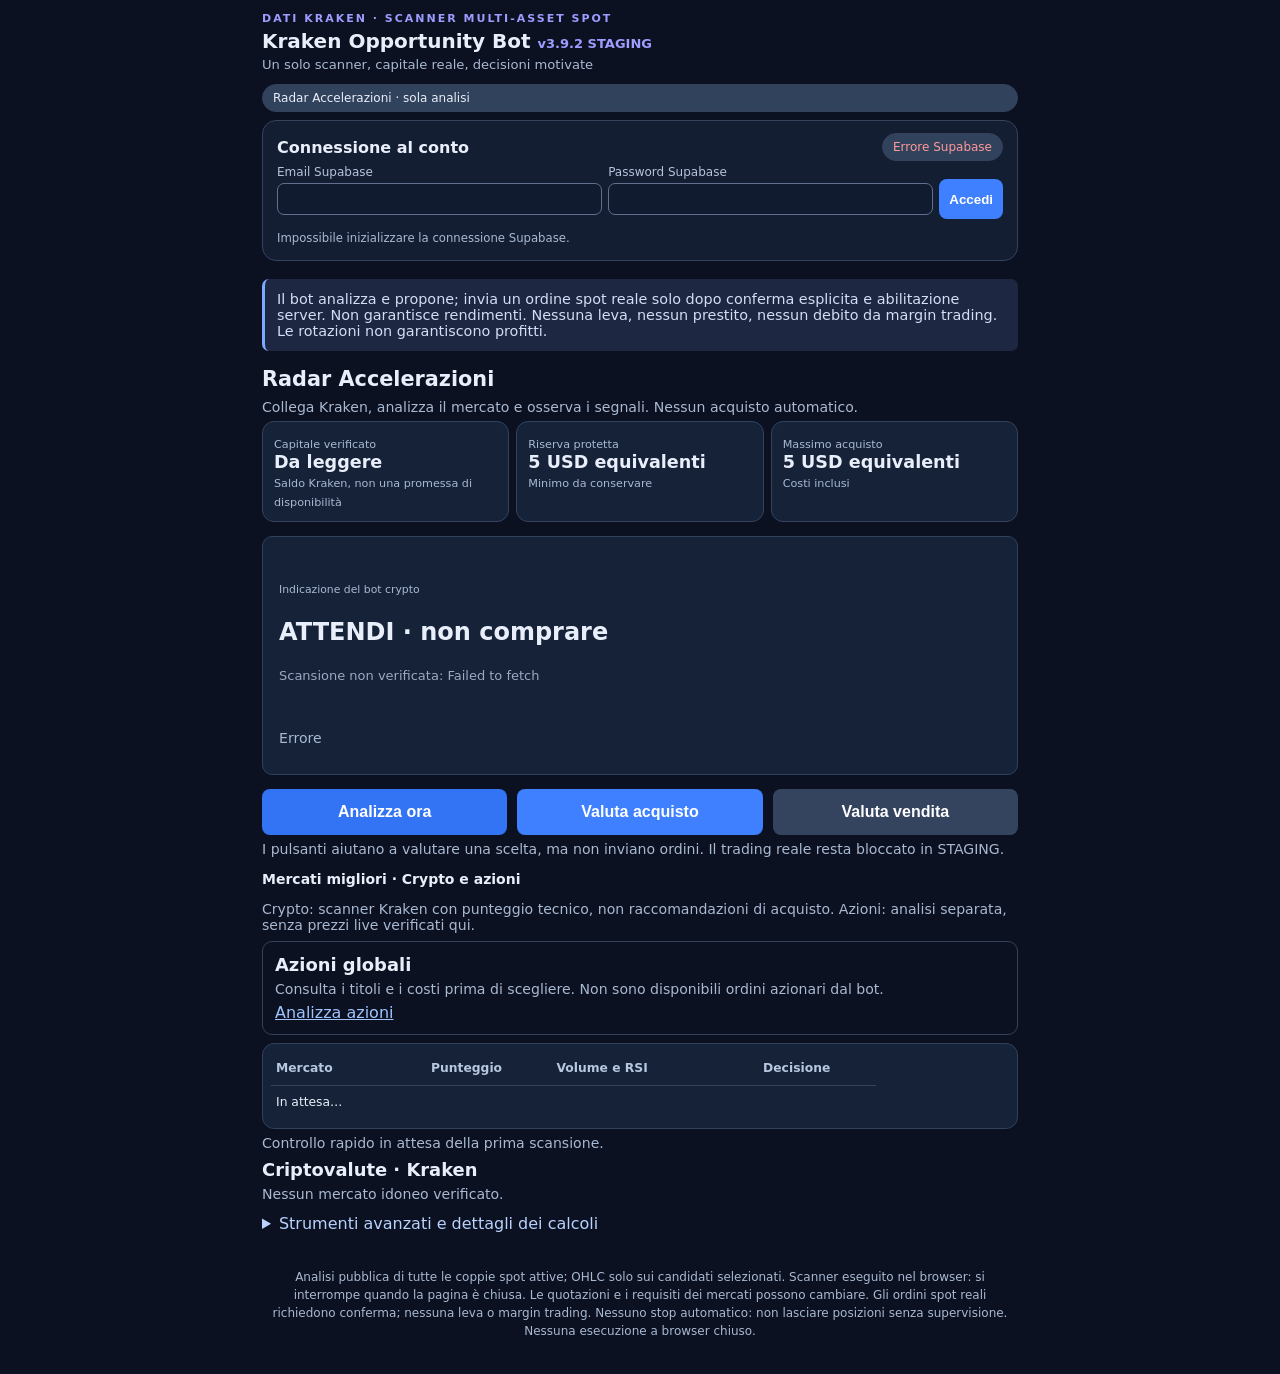
==== commit dde08bf6: "Restore visible trading decision controls and stock access in simple radar without enabling real ord" ====
--- a/index.html
+++ b/index.html
@@ -66,7 +66,7 @@
 #simpleDashboard .preview{border:1px solid #30415b;background:#152238;padding:16px;margin-top:12px}
 #simpleDashboard .simple-state{font-size:1.5rem}
 #simpleAnalyze{width:100%;font-size:1.1rem;font-weight:700;min-height:52px;background:#3374f5}
-#simpleBuy,#simpleSell{display:none!important}
+#simpleBuy,#simpleSell{display:inline-flex!important;align-items:center;justify-content:center}#simpleSell{background:#34445f}#simpleDashboard details{display:block!important}
 #simpleDashboard .simple-market{display:none}
 #simpleDashboard .simple-market:first-child{display:block;border:0;padding:0}
 #simpleDashboard .simple-grid:has(.simple-market){display:block!important}
@@ -95,9 +95,9 @@
 <div class="preview" style="margin-top:14px">
 <small>Indicazione del bot crypto</small><div id="simpleSignal" class="simple-state">ATTENDI</div><p id="simpleReason">Premi Analizza per verificare il mercato.</p>
 <p id="simpleUpdated" class="simple-note">Nessuna scansione verificata</p></div>
-<div class="simple-actions" style="margin-top:14px"><button id="simpleAnalyze" type="button">Analizza ora</button><button id="simpleBuy" type="button" hidden disabled>Compra</button><button id="simpleSell" type="button" hidden disabled>Vendi</button></div>
-<p id="simpleActionInfo" class="simple-note" role="status">Radar informativo: acquisti e vendite disabilitati. Puoi operare manualmente su Kraken Pro dopo aver verificato i dati.</p>
-<h3>Le criptovalute in accelerazione</h3><div id="radarTableHome"></div><p id="watchRadar" class="simple-note" role="status">Controllo rapido in attesa della prima scansione.</p><div class="simple-grid" style="grid-template-columns:repeat(auto-fit,minmax(240px,1fr))">
+<div class="simple-actions" style="margin-top:14px"><button id="simpleAnalyze" type="button">Analizza ora</button><button id="simpleBuy" type="button">Valuta acquisto</button><button id="simpleSell" type="button">Valuta vendita</button></div>
+<p id="simpleActionInfo" class="simple-note" role="status">I pulsanti aiutano a valutare una scelta, ma non inviano ordini. Il trading reale resta bloccato in STAGING.</p>
+<h3>Mercati migliori · Crypto e azioni</h3><p class="simple-note">Crypto: scanner Kraken con punteggio tecnico, non raccomandazioni di acquisto. Azioni: analisi separata, senza prezzi live verificati qui.</p><div id="simpleStockEntry" class="simple-market" style="display:block!important"><b>Azioni globali</b><p class="simple-note">Consulta i titoli e i costi prima di scegliere. Non sono disponibili ordini azionari dal bot.</p><a href="./stocks.html">Analizza azioni</a></div><div id="radarTableHome"></div><p id="watchRadar" class="simple-note" role="status">Controllo rapido in attesa della prima scansione.</p><div class="simple-grid" style="grid-template-columns:repeat(auto-fit,minmax(240px,1fr))">
 <div class="simple-market"><b>Criptovalute · Kraken</b><p id="simpleCryptoMarket" class="simple-note">In attesa di analisi.</p></div>
 <div class="simple-market"><b>Azioni · mercati globali</b><p class="simple-note">Ricerca informativa separata. Nessun titolo raccomandato senza quotazioni e costi verificati.</p><a href="./stocks.html">Apri analisi azioni</a></div>
 </div>
@@ -171,4 +171,27 @@
  for(const node of [balance,signal,reason,opps,scanTime])if(node)observer.observe(node,{childList:true,subtree:true,characterData:true});
  render();
 })();
+</script><script id="simpleActionPatch">
+(function(){
+ const $=id=>document.getElementById(id);
+ const buy=$('simpleBuy'),sell=$('simpleSell'),msg=$('simpleActionInfo');
+ if(!buy||!sell||!msg)return;
+ buy.hidden=false;sell.hidden=false;buy.disabled=false;sell.disabled=false;
+ function advise(action){
+  const state=($('decisionStatus')?.textContent||'').trim();
+  const decision=($('decision')?.textContent||'').trim();
+  const balance=($('simpleBalance')?.textContent||'').trim();
+  const crypto=($('simpleCryptoMarket')?.textContent||'').trim();
+  const text=action==='buy'
+   ? 'ACQUISTO NON AUTORIZZATO DAL BOT. Stato: '+state+'. '+decision+' Saldo letto: '+balance+'. Mercati: '+crypto+'. Nessun ordine è stato inviato.'
+   : 'VENDITA: controlla prima quale asset possiedi e la quantità disponibile sul conto Kraken Pro. Il radar non ha certificato una proposta di vendita. Nessun ordine è stato inviato.';
+  msg.textContent=text;
+  const details=$('advancedDashboard')?.closest('details');
+  if(details)details.open=true;
+  msg.scrollIntoView({behavior:'smooth',block:'nearest'});
+ }
+ // Capture listeners run before any legacy click handlers; never invoke trade submission.
+ buy.addEventListener('click',e=>{e.stopImmediatePropagation();advise('buy')},true);
+ sell.addEventListener('click',e=>{e.stopImmediatePropagation();advise('sell')},true);
+})();
 </script></body></html>
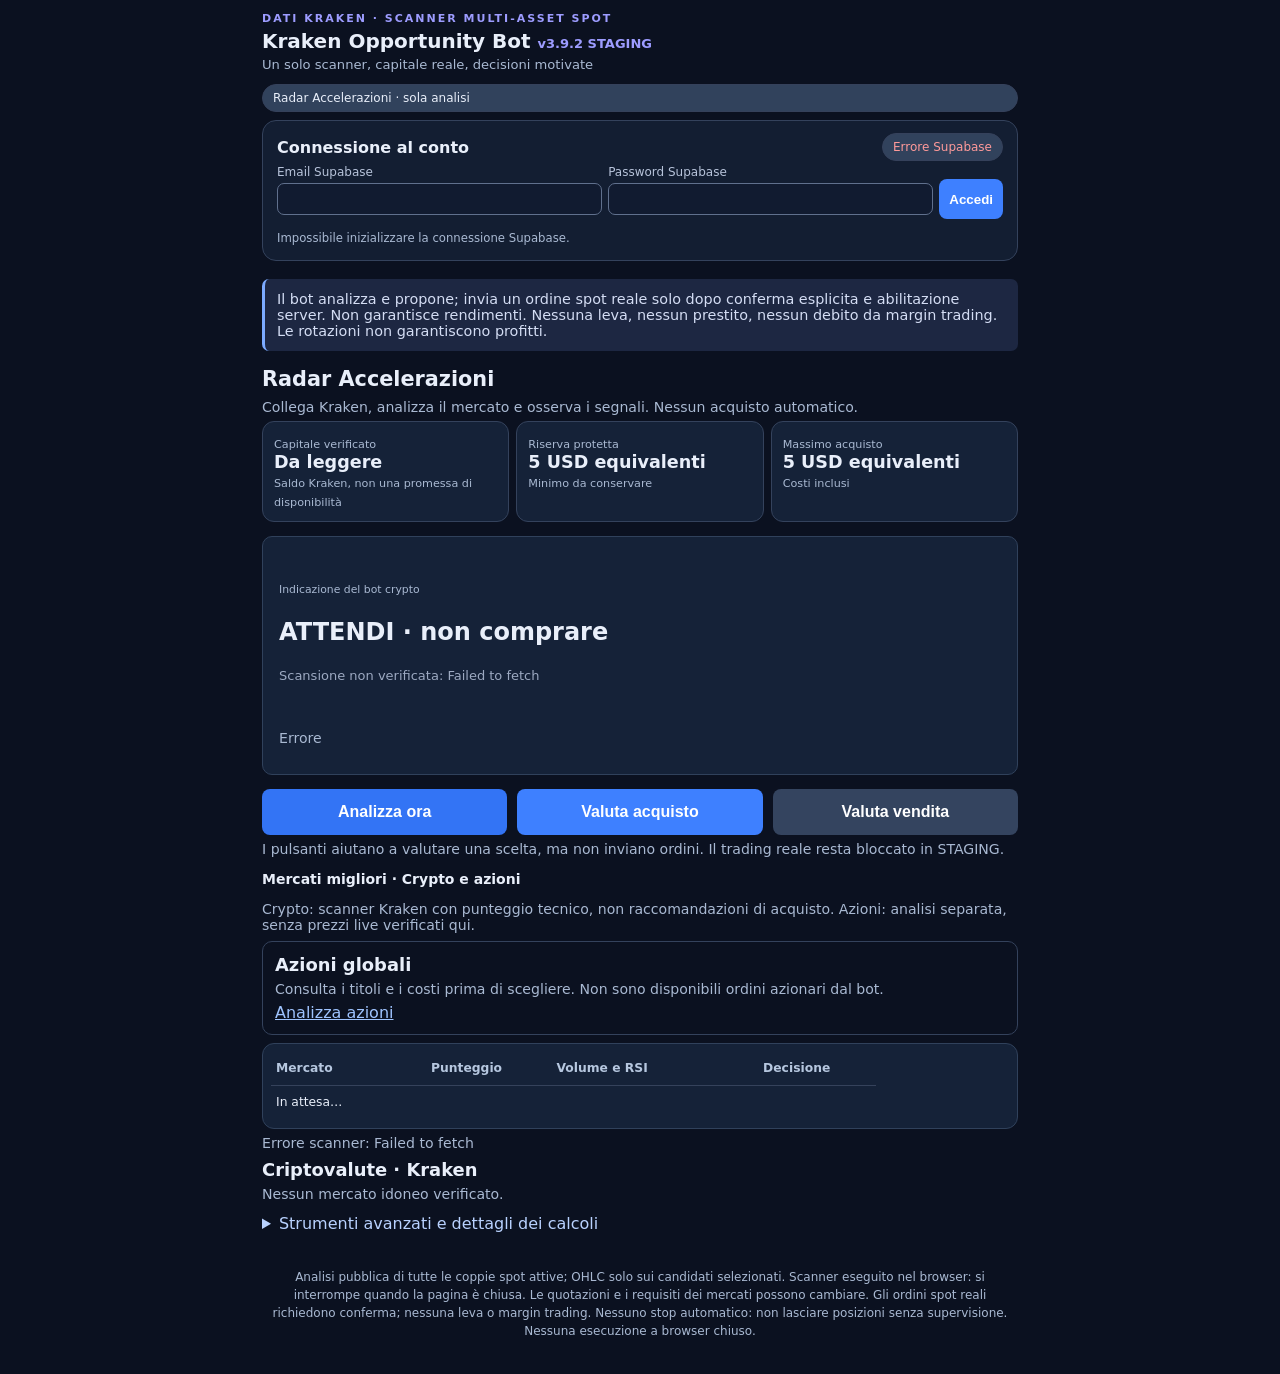
==== commit 3b693668: "Load scanner with progressive results on mobile" ====
--- a/index.html
+++ b/index.html
@@ -102,7 +102,7 @@
 <div class="simple-market"><b>Azioni · mercati globali</b><p class="simple-note">Ricerca informativa separata. Nessun titolo raccomandato senza quotazioni e costi verificati.</p><a href="./stocks.html">Apri analisi azioni</a></div>
 </div>
 <details><summary>Strumenti avanzati e dettagli dei calcoli</summary><div id="advancedDashboard"></div></details>
-</section><section class="stats"><article><small>Saldo reale Kraken (valuta rilevata)</small><strong id="realBalance">—</strong><small id="balanceTime">Non ancora letto</small></article><article><small>Budget massimo proposta</small><strong id="budgetValue">—</strong><small>Limitato dal saldo letto; disponibilità da verificare</small></article><article><small>Coppie spot Kraken rilevate</small><strong id="marketCount">—</strong><small id="coverage">In attesa</small></article></section><main><section class="panel"><div class="heading"><h2>Decisione del bot</h2><span id="decisionStatus" class="pill">ATTENDI</span></div><p class="notice">STAGING: analisi informativa. I test 28I–28L su PostgreSQL temporaneo non certificano ancora le RPC Supabase operative. Nessun ordine automatico autorizzato.</p><div id="decision" class="preview">Accedi e attendi l'analisi dei mercati.</div><div class="actions"><button id="scanNow" type="button">Analizza ora</button><button id="prepareOrder" type="button" disabled>Prepara scelta del bot</button><button id="stagingManualTest" type="button">Test conferma manuale</button><button id="stagingE2eTest" type="button" class="secondary">Test E2E Supabase</button><span id="stagingManualStatus" role="status" aria-live="assertive" style="display:inline-block;min-width:240px;font-weight:700">Pronto per il test</span><button id="refreshBalance" class="secondary" type="button">Aggiorna saldo</button></div><section class="preview" style="margin-top:12px"><h3>Ordini reali disabilitati · radar informativo</h3><p class="foot">Il mercato NON è preselezionato: il bot sceglie soltanto dopo aver verificato i segnali. Se compare ATTENDI, non propone alcun acquisto. Il pulsante «Prepara scelta del bot» qui sopra prepara l’ordine selezionato dallo scanner, senza inviarlo.</p><div class="actions quick-actions"><button id="checkOrders" type="button" class="secondary">Ordini Kraken</button><button id="exportAnalysis" type="button">Copia analisi per ChatGPT</button></div><p id="analysisStatus" class="foot" role="status"></p><details class="analysis-details"><summary>Riepilogo da copiare in ChatGPT</summary><pre id="analysisText" class="preview" style="white-space:pre-wrap;overflow-wrap:anywhere"></pre></details><div id="ordersStatus" class="foot" role="status"></div><p class="foot">Il bot valuta automaticamente possibili vendite spot degli asset posseduti. Ogni vendita richiede comunque conferma. Le rotazioni a due ordini non sono automatiche. Nessuna operazione reale senza tua conferma.</p></section><div id="liveResult" class="preview" role="status" aria-live="polite">Nessun ordine reale inviato.</div><div id="liveConfirmation" class="preview" hidden><div id="liveDetails"></div><p>ATTENZIONE: cliccando Conferma invierai un ordine spot REALE a Kraken. Non è garantito che venga eseguito. Nessuno stop-loss automatico. L’ordine potrebbe restare aperto.</p><button id="confirmLive" type="button">Conferma ordine REALE</button><button id="cancelLive" class="secondary" type="button">Annulla</button></div><p class="foot">* Scenario al target riferito all’ultima coppia del percorso; non è una previsione del risultato in USDC. Gli ordini reali vengono inviati SOLO dopo la conferma esplicita.</p></section><section class="panel"><div class="heading"><h2>Radar accelerazioni · primi 10 mercati</h2><span id="scanTime" class="muted">Mai analizzato</span></div><div class="tablewrap"><table><thead><tr><th>Mercato</th><th>Punteggio</th><th>Volume e RSI</th><th>Movimento 15 min</th><th>Decisione</th></tr></thead><tbody id="opportunities"><tr><td colspan="5">In attesa…</td></tr></tbody></table></div><p class="foot">* Scenari teorici netti, calcolati sul budget simulato dello scanner (massimo 5 USDC, commissioni incluse); non sono previsioni né promesse di rendimento. Verde = guadagno ipotetico al target, rosso = perdita ipotetica allo stop. Il rapporto minimo richiesto è 1,25.</p><p id="scanDetails" class="foot"></p></section><section class="panel" style="grid-column:1 / -1"><div class="heading"><h2>Radar Kraken Pro · rialzi, ribassi e più scambiate</h2><span class="pill">SOLO INFORMATIVO</span></div><p class="foot">Mercati spot Kraken con liquidità minima: confronto prezzi dall’apertura UTC, volumi scambiati nelle ultime 24 ore e spread. I mercati in USD/EUR sono informativi e non autorizzano conversioni USDC. Il ribasso non implica short.</p><p id="overviewCount" class="foot">In attesa della scansione</p><div id="marketOverview" class="stats" style="grid-template-columns:repeat(auto-fit,minmax(260px,1fr));gap:16px"><p>Analizza ora per visualizzare il radar.</p></div></section><details class="panel settings-panel"><summary>Impostazioni prudenziali</summary><label>Importo massimo per proposta (USDC, massimo 5)<input id="maxTrade" type="number" min="1" max="5" step="0.5" value="5"></label><label>Commissione stimata per lato (%)<input id="fee" type="number" min="0" max="5" step="0.05" value="0.8"></label><label>Slippage stimato per lato (%)<input id="slippage" type="number" min="0" max="5" step="0.05" value="0.15"></label><button id="saveSettings" class="secondary">Salva impostazioni</button><p class="foot">Protezione: 5 USDC massimi per acquisto, commissioni incluse; 5 USDC di liquidità minima. Il saldo visualizzato non equivale a una prenotazione atomica. Commissioni ipotetiche: verifica i costi effettivi di Kraken normale. La classifica considera il costo del round-trip. Nessun budget è autorizzazione a spendere.</p></details></main><footer class="foot">Analisi pubblica di tutte le coppie spot attive; OHLC solo sui candidati selezionati. Scanner eseguito nel browser: si interrompe quando la pagina è chiusa. Le quotazioni e i requisiti dei mercati possono cambiare. Gli ordini spot reali richiedono conferma; nessuna leva o margin trading. Nessuno stop automatico: non lasciare posizioni senza supervisione. Nessuna esecuzione a browser chiuso.</footer></div><script type="module" src="auth.js?v=396"></script><script src="app.js?v=402" defer></script><script>
+</section><section class="stats"><article><small>Saldo reale Kraken (valuta rilevata)</small><strong id="realBalance">—</strong><small id="balanceTime">Non ancora letto</small></article><article><small>Budget massimo proposta</small><strong id="budgetValue">—</strong><small>Limitato dal saldo letto; disponibilità da verificare</small></article><article><small>Coppie spot Kraken rilevate</small><strong id="marketCount">—</strong><small id="coverage">In attesa</small></article></section><main><section class="panel"><div class="heading"><h2>Decisione del bot</h2><span id="decisionStatus" class="pill">ATTENDI</span></div><p class="notice">STAGING: analisi informativa. I test 28I–28L su PostgreSQL temporaneo non certificano ancora le RPC Supabase operative. Nessun ordine automatico autorizzato.</p><div id="decision" class="preview">Accedi e attendi l'analisi dei mercati.</div><div class="actions"><button id="scanNow" type="button">Analizza ora</button><button id="prepareOrder" type="button" disabled>Prepara scelta del bot</button><button id="stagingManualTest" type="button">Test conferma manuale</button><button id="stagingE2eTest" type="button" class="secondary">Test E2E Supabase</button><span id="stagingManualStatus" role="status" aria-live="assertive" style="display:inline-block;min-width:240px;font-weight:700">Pronto per il test</span><button id="refreshBalance" class="secondary" type="button">Aggiorna saldo</button></div><section class="preview" style="margin-top:12px"><h3>Ordini reali disabilitati · radar informativo</h3><p class="foot">Il mercato NON è preselezionato: il bot sceglie soltanto dopo aver verificato i segnali. Se compare ATTENDI, non propone alcun acquisto. Il pulsante «Prepara scelta del bot» qui sopra prepara l’ordine selezionato dallo scanner, senza inviarlo.</p><div class="actions quick-actions"><button id="checkOrders" type="button" class="secondary">Ordini Kraken</button><button id="exportAnalysis" type="button">Copia analisi per ChatGPT</button></div><p id="analysisStatus" class="foot" role="status"></p><details class="analysis-details"><summary>Riepilogo da copiare in ChatGPT</summary><pre id="analysisText" class="preview" style="white-space:pre-wrap;overflow-wrap:anywhere"></pre></details><div id="ordersStatus" class="foot" role="status"></div><p class="foot">Il bot valuta automaticamente possibili vendite spot degli asset posseduti. Ogni vendita richiede comunque conferma. Le rotazioni a due ordini non sono automatiche. Nessuna operazione reale senza tua conferma.</p></section><div id="liveResult" class="preview" role="status" aria-live="polite">Nessun ordine reale inviato.</div><div id="liveConfirmation" class="preview" hidden><div id="liveDetails"></div><p>ATTENZIONE: cliccando Conferma invierai un ordine spot REALE a Kraken. Non è garantito che venga eseguito. Nessuno stop-loss automatico. L’ordine potrebbe restare aperto.</p><button id="confirmLive" type="button">Conferma ordine REALE</button><button id="cancelLive" class="secondary" type="button">Annulla</button></div><p class="foot">* Scenario al target riferito all’ultima coppia del percorso; non è una previsione del risultato in USDC. Gli ordini reali vengono inviati SOLO dopo la conferma esplicita.</p></section><section class="panel"><div class="heading"><h2>Radar accelerazioni · primi 10 mercati</h2><span id="scanTime" class="muted">Mai analizzato</span></div><div class="tablewrap"><table><thead><tr><th>Mercato</th><th>Punteggio</th><th>Volume e RSI</th><th>Movimento 15 min</th><th>Decisione</th></tr></thead><tbody id="opportunities"><tr><td colspan="5">In attesa…</td></tr></tbody></table></div><p class="foot">* Scenari teorici netti, calcolati sul budget simulato dello scanner (massimo 5 USDC, commissioni incluse); non sono previsioni né promesse di rendimento. Verde = guadagno ipotetico al target, rosso = perdita ipotetica allo stop. Il rapporto minimo richiesto è 1,25.</p><p id="scanDetails" class="foot"></p></section><section class="panel" style="grid-column:1 / -1"><div class="heading"><h2>Radar Kraken Pro · rialzi, ribassi e più scambiate</h2><span class="pill">SOLO INFORMATIVO</span></div><p class="foot">Mercati spot Kraken con liquidità minima: confronto prezzi dall’apertura UTC, volumi scambiati nelle ultime 24 ore e spread. I mercati in USD/EUR sono informativi e non autorizzano conversioni USDC. Il ribasso non implica short.</p><p id="overviewCount" class="foot">In attesa della scansione</p><div id="marketOverview" class="stats" style="grid-template-columns:repeat(auto-fit,minmax(260px,1fr));gap:16px"><p>Analizza ora per visualizzare il radar.</p></div></section><details class="panel settings-panel"><summary>Impostazioni prudenziali</summary><label>Importo massimo per proposta (USDC, massimo 5)<input id="maxTrade" type="number" min="1" max="5" step="0.5" value="5"></label><label>Commissione stimata per lato (%)<input id="fee" type="number" min="0" max="5" step="0.05" value="0.8"></label><label>Slippage stimato per lato (%)<input id="slippage" type="number" min="0" max="5" step="0.05" value="0.15"></label><button id="saveSettings" class="secondary">Salva impostazioni</button><p class="foot">Protezione: 5 USDC massimi per acquisto, commissioni incluse; 5 USDC di liquidità minima. Il saldo visualizzato non equivale a una prenotazione atomica. Commissioni ipotetiche: verifica i costi effettivi di Kraken normale. La classifica considera il costo del round-trip. Nessun budget è autorizzazione a spendere.</p></details></main><footer class="foot">Analisi pubblica di tutte le coppie spot attive; OHLC solo sui candidati selezionati. Scanner eseguito nel browser: si interrompe quando la pagina è chiusa. Le quotazioni e i requisiti dei mercati possono cambiare. Gli ordini spot reali richiedono conferma; nessuna leva o margin trading. Nessuno stop automatico: non lasciare posizioni senza supervisione. Nessuna esecuzione a browser chiuso.</footer></div><script type="module" src="auth.js?v=396"></script><script src="app.js?v=406" defer></script><script>
 (function(){
  const $=id=>document.getElementById(id);
  function update(){
@@ -140,13 +140,13 @@
   const bal=(balance?.textContent||'').trim();$('simpleBalance').textContent=bal&&bal!=='—'?bal:'Da leggere';
   const status=(signal?.textContent||'ATTENDI').trim(),description=(reason?.textContent||'').trim();
   const blocked=/ATTENDI|BLOCC|HALT|ERRORE|INIZIAL/i.test(status);
-  $('simpleSignal').textContent=blocked?'ATTENDI · non comprare':'DA VALUTARE · verifica prima di comprare';
+  $('simpleSignal').textContent=/OSSERVA/i.test(status)?'OSSERVA · segnale incompleto':blocked?'ATTENDI · non comprare':'DA VALUTARE · verifica prima di comprare';
   $('simpleReason').textContent=description.slice(0,420)||'Premi Analizza per aggiornare il mercato.';
   $('simpleUpdated').textContent=scanTime?.textContent||'Nessuna scansione verificata';
   const trs=Array.from(opps?.querySelectorAll('tr')||[]).filter(tr=>tr.cells.length>=5).slice(0,3);
   $('simpleCryptoMarket').textContent=trs.length?trs.map(tr=>tr.cells[0].textContent.trim()+': '+tr.cells[4].textContent.trim()).join(' · '):'Nessun mercato idoneo verificato.';
   // The buttons are usable, but do not bypass server-side LIVE restrictions.
-  $('simpleBuy').disabled=true;$('simpleSell').disabled=true;
+  $('simpleBuy').disabled=false;$('simpleSell').disabled=false;
  }
  function revealAdvanced(){
   const details=advanced.closest('details');if(details)details.open=true;
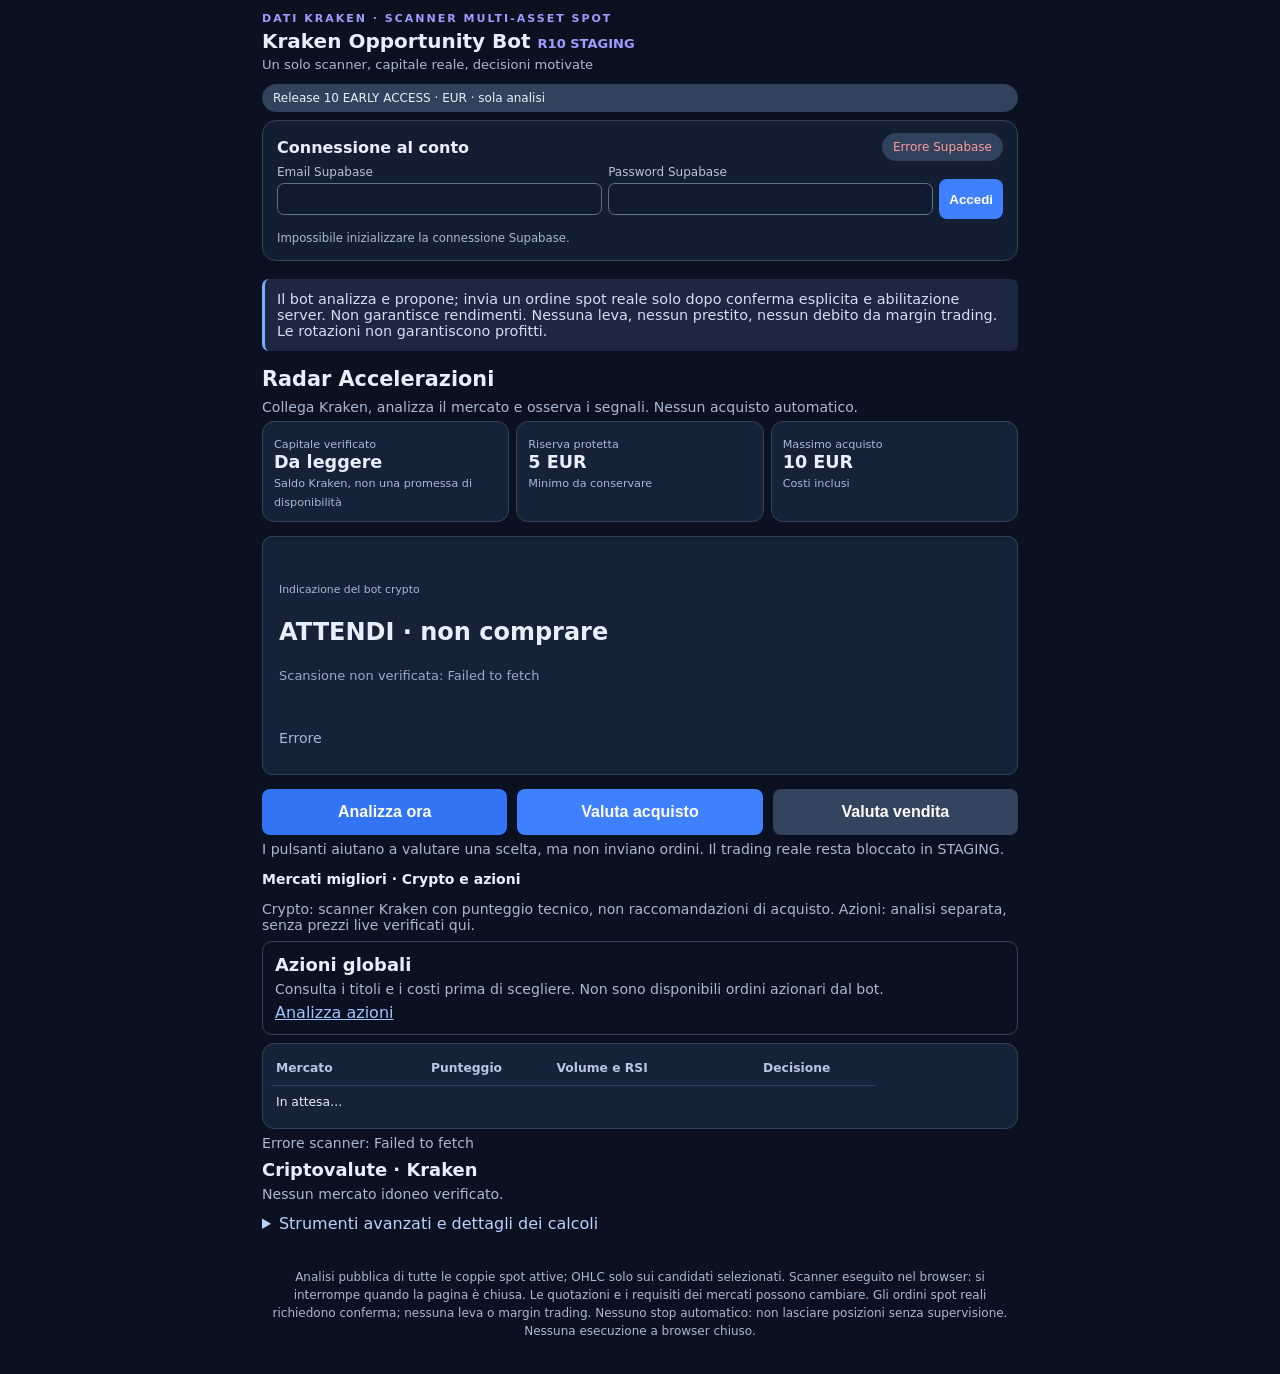
==== commit 1f647683: "R10: load strategy module and align EUR budget labels" ====
--- a/index.html
+++ b/index.html
@@ -77,9 +77,9 @@
 #radarTableHome th:nth-child(4),#radarTableHome td:nth-child(4){display:none}
 #simpleActionInfo{font-size:.75rem}
 @media(max-width:520px){#simpleDashboard .simple-grid{grid-template-columns:1fr 1fr}#simpleDashboard .simple-tile:first-child{grid-column:1/-1}#simpleDashboard .simple-number{font-size:1.2rem}}
-</style></head><body><div class="shell"><header class="topbar"><div class="brand"><div class="eyebrow">DATI KRAKEN · SCANNER MULTI-ASSET SPOT</div><h1>Kraken Opportunity Bot <span>v3.9.2 STAGING</span></h1><p class="muted">Un solo scanner, capitale reale, decisioni motivate</p></div><span id="status" class="pill">Inizializzazione</span><section class="panel auth-panel"><div class="heading"><h2>Connessione al conto</h2><span id="authStatus" class="pill">Verifica…</span></div><form id="authForm" class="auth-form"><label>Email Supabase<input id="authEmail" type="email" autocomplete="username" required></label><label>Password Supabase<input id="authPassword" type="password" autocomplete="current-password" required></label><button id="authLogin" type="submit">Accedi</button></form><div class="actions"><button id="authLogout" class="secondary" type="button" hidden>Esci</button></div><p id="authMessage" class="foot">In attesa della sessione.</p></section></header><div class="notice">Il bot analizza e propone; invia un ordine spot reale solo dopo conferma esplicita e abilitazione server. Non garantisce rendimenti. Nessuna leva, nessun prestito, nessun debito da margin trading. Le rotazioni non garantiscono profitti.</div><section class="panel" style="margin-top:14px"><div class="heading"><div><h2>Mercato azionario · Screener e ricerca globale</h2><p class="foot">Screener multi-mercato, filtri e richiesta di valutazione AI; nessun ordine azionario automatico.</p></div><a href="./stocks.html" style="display:inline-block;background:#3e80ff;color:white;text-decoration:none;border-radius:8px;padding:11px 14px">Apri monitor azioni</a></div></section><section class="panel" id="beginnerGuide" style="margin-top:14px;border-color:#6786ba">
+</style></head><body><div class="shell"><header class="topbar"><div class="brand"><div class="eyebrow">DATI KRAKEN · SCANNER MULTI-ASSET SPOT</div><h1>Kraken Opportunity Bot <span>R10 STAGING</span></h1><p class="muted">Un solo scanner, capitale reale, decisioni motivate</p></div><span id="status" class="pill">Inizializzazione</span><section class="panel auth-panel"><div class="heading"><h2>Connessione al conto</h2><span id="authStatus" class="pill">Verifica…</span></div><form id="authForm" class="auth-form"><label>Email Supabase<input id="authEmail" type="email" autocomplete="username" required></label><label>Password Supabase<input id="authPassword" type="password" autocomplete="current-password" required></label><button id="authLogin" type="submit">Accedi</button></form><div class="actions"><button id="authLogout" class="secondary" type="button" hidden>Esci</button></div><p id="authMessage" class="foot">In attesa della sessione.</p></section></header><div class="notice">Il bot analizza e propone; invia un ordine spot reale solo dopo conferma esplicita e abilitazione server. Non garantisce rendimenti. Nessuna leva, nessun prestito, nessun debito da margin trading. Le rotazioni non garantiscono profitti.</div><section class="panel" style="margin-top:14px"><div class="heading"><div><h2>Mercato azionario · Screener e ricerca globale</h2><p class="foot">Screener multi-mercato, filtri e richiesta di valutazione AI; nessun ordine azionario automatico.</p></div><a href="./stocks.html" style="display:inline-block;background:#3e80ff;color:white;text-decoration:none;border-radius:8px;padding:11px 14px">Apri monitor azioni</a></div></section><section class="panel" id="beginnerGuide" style="margin-top:14px;border-color:#6786ba">
 <div class="heading"><div><h2 style="font-size:1.45rem">Guida semplice · cosa faccio adesso?</h2><p class="foot">Pensata per chi inizia: prima proteggi il capitale, poi valuta se esiste davvero un'opportunità.</p></div><span class="pill">Solo simulazione</span></div>
-<div class="stats" style="margin:12px 0"><article><small>1 · Capitale di riferimento</small><strong>39,01 USDC</strong><small>Importo storico, non saldo aggiornato: controlla «Saldo reale» qui sotto.</small></article><article><small>2 · Riserva da non investire</small><strong>5 USDC</strong><small>Non utilizzare questa liquidità per nuovi acquisti.</small></article><article><small>3 · Acquisto massimo</small><strong>5 USDC</strong><small>Inclusi eventuali costi. Non è un invito a comprare.</small></article></div>
+<div class="stats" style="margin:12px 0"><article><small>1 · Capitale di riferimento</small><strong>39,01 USDC</strong><small>Importo storico, non saldo aggiornato: controlla «Saldo reale» qui sotto.</small></article><article><small>2 · Riserva da non investire</small><strong>5 EUR</strong><small>Non utilizzare questa liquidità per nuovi acquisti.</small></article><article><small>3 · Acquisto massimo</small><strong>10 EUR</strong><small>Inclusi eventuali costi. Non è un invito a comprare.</small></article></div>
 <div class="preview"><h3 style="margin-top:0">Indicazione di oggi</h3><p id="beginnerSignal" style="font-size:1.3rem;font-weight:750;margin:8px 0">ATTENDI · dati in verifica</p><p id="beginnerReason" class="foot">Finché il bot non verifica saldo, mercato e condizioni di sicurezza, non è prudente proporre un acquisto.</p></div>
 <div class="actions" style="margin-top:12px"><button type="button" id="beginnerScan">1. Controlla il mercato</button><button type="button" id="beginnerExplain" class="secondary">2. Chiedi spiegazione a ChatGPT</button><a href="./stocks.html" style="padding:10px 14px">Esplora azioni (solo informazioni)</a></div>
 <p id="beginnerFeedback" class="foot" role="status"></p>
@@ -89,8 +89,8 @@
 <p class="simple-note">Collega Kraken, analizza il mercato e osserva i segnali. Nessun acquisto automatico.</p>
 <div class="simple-grid">
 <div class="simple-tile"><small>Capitale verificato</small><div id="simpleBalance" class="simple-number">Da leggere</div><small>Saldo Kraken, non una promessa di disponibilità</small></div>
-<div class="simple-tile"><small>Riserva protetta</small><div class="simple-number">5 USD equivalenti</div><small>Minimo da conservare</small></div>
-<div class="simple-tile"><small>Massimo acquisto</small><div class="simple-number">5 USD equivalenti</div><small>Costi inclusi</small></div>
+<div class="simple-tile"><small>Riserva protetta</small><div class="simple-number">5 EUR</div><small>Minimo da conservare</small></div>
+<div class="simple-tile"><small>Massimo acquisto</small><div class="simple-number">10 EUR</div><small>Costi inclusi</small></div>
 </div>
 <div class="preview" style="margin-top:14px">
 <small>Indicazione del bot crypto</small><div id="simpleSignal" class="simple-state">ATTENDI</div><p id="simpleReason">Premi Analizza per verificare il mercato.</p>
@@ -102,7 +102,7 @@
 <div class="simple-market"><b>Azioni · mercati globali</b><p class="simple-note">Ricerca informativa separata. Nessun titolo raccomandato senza quotazioni e costi verificati.</p><a href="./stocks.html">Apri analisi azioni</a></div>
 </div>
 <details><summary>Strumenti avanzati e dettagli dei calcoli</summary><div id="advancedDashboard"></div></details>
-</section><section class="stats"><article><small>Saldo reale Kraken (valuta rilevata)</small><strong id="realBalance">—</strong><small id="balanceTime">Non ancora letto</small></article><article><small>Budget massimo proposta</small><strong id="budgetValue">—</strong><small>Limitato dal saldo letto; disponibilità da verificare</small></article><article><small>Coppie spot Kraken rilevate</small><strong id="marketCount">—</strong><small id="coverage">In attesa</small></article></section><main><section class="panel"><div class="heading"><h2>Decisione del bot</h2><span id="decisionStatus" class="pill">ATTENDI</span></div><p class="notice">STAGING: analisi informativa. I test 28I–28L su PostgreSQL temporaneo non certificano ancora le RPC Supabase operative. Nessun ordine automatico autorizzato.</p><div id="decision" class="preview">Accedi e attendi l'analisi dei mercati.</div><div class="actions"><button id="scanNow" type="button">Analizza ora</button><button id="prepareOrder" type="button" disabled>Prepara scelta del bot</button><button id="stagingManualTest" type="button">Test conferma manuale</button><button id="stagingE2eTest" type="button" class="secondary">Test E2E Supabase</button><span id="stagingManualStatus" role="status" aria-live="assertive" style="display:inline-block;min-width:240px;font-weight:700">Pronto per il test</span><button id="refreshBalance" class="secondary" type="button">Aggiorna saldo</button></div><section class="preview" style="margin-top:12px"><h3>Ordini reali disabilitati · radar informativo</h3><p class="foot">Il mercato NON è preselezionato: il bot sceglie soltanto dopo aver verificato i segnali. Se compare ATTENDI, non propone alcun acquisto. Il pulsante «Prepara scelta del bot» qui sopra prepara l’ordine selezionato dallo scanner, senza inviarlo.</p><div class="actions quick-actions"><button id="checkOrders" type="button" class="secondary">Ordini Kraken</button><button id="exportAnalysis" type="button">Copia analisi per ChatGPT</button></div><p id="analysisStatus" class="foot" role="status"></p><details class="analysis-details"><summary>Riepilogo da copiare in ChatGPT</summary><pre id="analysisText" class="preview" style="white-space:pre-wrap;overflow-wrap:anywhere"></pre></details><div id="ordersStatus" class="foot" role="status"></div><p class="foot">Il bot valuta automaticamente possibili vendite spot degli asset posseduti. Ogni vendita richiede comunque conferma. Le rotazioni a due ordini non sono automatiche. Nessuna operazione reale senza tua conferma.</p></section><div id="liveResult" class="preview" role="status" aria-live="polite">Nessun ordine reale inviato.</div><div id="liveConfirmation" class="preview" hidden><div id="liveDetails"></div><p>ATTENZIONE: cliccando Conferma invierai un ordine spot REALE a Kraken. Non è garantito che venga eseguito. Nessuno stop-loss automatico. L’ordine potrebbe restare aperto.</p><button id="confirmLive" type="button">Conferma ordine REALE</button><button id="cancelLive" class="secondary" type="button">Annulla</button></div><p class="foot">* Scenario al target riferito all’ultima coppia del percorso; non è una previsione del risultato in USDC. Gli ordini reali vengono inviati SOLO dopo la conferma esplicita.</p></section><section class="panel"><div class="heading"><h2>Radar accelerazioni · primi 10 mercati</h2><span id="scanTime" class="muted">Mai analizzato</span></div><div class="tablewrap"><table><thead><tr><th>Mercato</th><th>Punteggio</th><th>Volume e RSI</th><th>Movimento 15 min</th><th>Decisione</th></tr></thead><tbody id="opportunities"><tr><td colspan="5">In attesa…</td></tr></tbody></table></div><p class="foot">* Scenari teorici netti, calcolati sul budget simulato dello scanner (massimo 5 USDC, commissioni incluse); non sono previsioni né promesse di rendimento. Verde = guadagno ipotetico al target, rosso = perdita ipotetica allo stop. Il rapporto minimo richiesto è 1,25.</p><p id="scanDetails" class="foot"></p></section><section class="panel" style="grid-column:1 / -1"><div class="heading"><h2>Radar Kraken Pro · rialzi, ribassi e più scambiate</h2><span class="pill">SOLO INFORMATIVO</span></div><p class="foot">Mercati spot Kraken con liquidità minima: confronto prezzi dall’apertura UTC, volumi scambiati nelle ultime 24 ore e spread. I mercati in USD/EUR sono informativi e non autorizzano conversioni USDC. Il ribasso non implica short.</p><p id="overviewCount" class="foot">In attesa della scansione</p><div id="marketOverview" class="stats" style="grid-template-columns:repeat(auto-fit,minmax(260px,1fr));gap:16px"><p>Analizza ora per visualizzare il radar.</p></div></section><details class="panel settings-panel"><summary>Impostazioni prudenziali</summary><label>Importo massimo per proposta (USDC, massimo 5)<input id="maxTrade" type="number" min="1" max="5" step="0.5" value="5"></label><label>Commissione stimata per lato (%)<input id="fee" type="number" min="0" max="5" step="0.05" value="0.8"></label><label>Slippage stimato per lato (%)<input id="slippage" type="number" min="0" max="5" step="0.05" value="0.15"></label><button id="saveSettings" class="secondary">Salva impostazioni</button><p class="foot">Protezione: 5 USDC massimi per acquisto, commissioni incluse; 5 USDC di liquidità minima. Il saldo visualizzato non equivale a una prenotazione atomica. Commissioni ipotetiche: verifica i costi effettivi di Kraken normale. La classifica considera il costo del round-trip. Nessun budget è autorizzazione a spendere.</p></details></main><footer class="foot">Analisi pubblica di tutte le coppie spot attive; OHLC solo sui candidati selezionati. Scanner eseguito nel browser: si interrompe quando la pagina è chiusa. Le quotazioni e i requisiti dei mercati possono cambiare. Gli ordini spot reali richiedono conferma; nessuna leva o margin trading. Nessuno stop automatico: non lasciare posizioni senza supervisione. Nessuna esecuzione a browser chiuso.</footer></div><script type="module" src="auth.js?v=396"></script><script src="app.js?v=406" defer></script><script>
+</section><section class="stats"><article><small>Saldo reale Kraken (valuta rilevata)</small><strong id="realBalance">—</strong><small id="balanceTime">Non ancora letto</small></article><article><small>Budget massimo proposta</small><strong id="budgetValue">—</strong><small>Limitato dal saldo letto; disponibilità da verificare</small></article><article><small>Coppie spot Kraken rilevate</small><strong id="marketCount">—</strong><small id="coverage">In attesa</small></article></section><main><section class="panel"><div class="heading"><h2>Decisione del bot</h2><span id="decisionStatus" class="pill">ATTENDI</span></div><p class="notice">STAGING: analisi informativa. I test 28I–28L su PostgreSQL temporaneo non certificano ancora le RPC Supabase operative. Nessun ordine automatico autorizzato.</p><div id="decision" class="preview">Accedi e attendi l'analisi dei mercati.</div><div class="actions"><button id="scanNow" type="button">Analizza ora</button><button id="prepareOrder" type="button" disabled>Prepara scelta del bot</button><button id="stagingManualTest" type="button">Test conferma manuale</button><button id="stagingE2eTest" type="button" class="secondary">Test E2E Supabase</button><span id="stagingManualStatus" role="status" aria-live="assertive" style="display:inline-block;min-width:240px;font-weight:700">Pronto per il test</span><button id="refreshBalance" class="secondary" type="button">Aggiorna saldo</button></div><section class="preview" style="margin-top:12px"><h3>Ordini reali disabilitati · radar informativo</h3><p class="foot">Il mercato NON è preselezionato: il bot sceglie soltanto dopo aver verificato i segnali. Se compare ATTENDI, non propone alcun acquisto. Il pulsante «Prepara scelta del bot» qui sopra prepara l’ordine selezionato dallo scanner, senza inviarlo.</p><div class="actions quick-actions"><button id="checkOrders" type="button" class="secondary">Ordini Kraken</button><button id="exportAnalysis" type="button">Copia analisi per ChatGPT</button></div><p id="analysisStatus" class="foot" role="status"></p><details class="analysis-details"><summary>Riepilogo da copiare in ChatGPT</summary><pre id="analysisText" class="preview" style="white-space:pre-wrap;overflow-wrap:anywhere"></pre></details><div id="ordersStatus" class="foot" role="status"></div><p class="foot">Il bot valuta automaticamente possibili vendite spot degli asset posseduti. Ogni vendita richiede comunque conferma. Le rotazioni a due ordini non sono automatiche. Nessuna operazione reale senza tua conferma.</p></section><div id="liveResult" class="preview" role="status" aria-live="polite">Nessun ordine reale inviato.</div><div id="liveConfirmation" class="preview" hidden><div id="liveDetails"></div><p>ATTENZIONE: cliccando Conferma invierai un ordine spot REALE a Kraken. Non è garantito che venga eseguito. Nessuno stop-loss automatico. L’ordine potrebbe restare aperto.</p><button id="confirmLive" type="button">Conferma ordine REALE</button><button id="cancelLive" class="secondary" type="button">Annulla</button></div><p class="foot">* Scenario al target riferito all’ultima coppia del percorso; non è una previsione del risultato in USDC. Gli ordini reali vengono inviati SOLO dopo la conferma esplicita.</p></section><section class="panel"><div class="heading"><h2>Radar accelerazioni · primi 10 mercati</h2><span id="scanTime" class="muted">Mai analizzato</span></div><div class="tablewrap"><table><thead><tr><th>Mercato</th><th>Punteggio</th><th>Volume e RSI</th><th>Movimento 15 min</th><th>Decisione</th></tr></thead><tbody id="opportunities"><tr><td colspan="5">In attesa…</td></tr></tbody></table></div><p class="foot">* Scenari teorici netti, calcolati sul budget simulato dello scanner (massimo 10 EUR, commissioni incluse); non sono previsioni né promesse di rendimento. Verde = guadagno ipotetico al target, rosso = perdita ipotetica allo stop. Il rapporto minimo richiesto è 1,25.</p><p id="scanDetails" class="foot"></p></section><section class="panel" style="grid-column:1 / -1"><div class="heading"><h2>Radar Kraken Pro · rialzi, ribassi e più scambiate</h2><span class="pill">SOLO INFORMATIVO</span></div><p class="foot">Mercati spot Kraken con liquidità minima: confronto prezzi dall’apertura UTC, volumi scambiati nelle ultime 24 ore e spread. I mercati in USD/EUR sono informativi e non autorizzano conversioni USDC. Il ribasso non implica short.</p><p id="overviewCount" class="foot">In attesa della scansione</p><div id="marketOverview" class="stats" style="grid-template-columns:repeat(auto-fit,minmax(260px,1fr));gap:16px"><p>Analizza ora per visualizzare il radar.</p></div></section><details class="panel settings-panel"><summary>Impostazioni prudenziali</summary><label>Importo massimo per proposta (EUR, massimo 10)<input id="maxTrade" type="number" min="1" max="10" step="0.5" value="10" disabled></label><label>Commissione stimata per lato (%)<input id="fee" type="number" min="0" max="5" step="0.05" value="0.8"></label><label>Slippage stimato per lato (%)<input id="slippage" type="number" min="0" max="5" step="0.05" value="0.15"></label><button id="saveSettings" class="secondary">Salva impostazioni</button><p class="foot">Protezione: 10 EUR massimi per acquisto, commissioni incluse; 5 EUR di liquidità minima. Il saldo visualizzato non equivale a una prenotazione atomica. Commissioni ipotetiche: verifica i costi effettivi di Kraken normale. La classifica considera il costo del round-trip. Nessun budget è autorizzazione a spendere.</p></details></main><footer class="foot">Analisi pubblica di tutte le coppie spot attive; OHLC solo sui candidati selezionati. Scanner eseguito nel browser: si interrompe quando la pagina è chiusa. Le quotazioni e i requisiti dei mercati possono cambiare. Gli ordini spot reali richiedono conferma; nessuna leva o margin trading. Nessuno stop automatico: non lasciare posizioni senza supervisione. Nessuna esecuzione a browser chiuso.</footer></div><script type="module" src="auth.js?v=396"></script><script src="r10-strategies.js" defer></script><script src="app.js?v=410" defer></script><script>
 (function(){
  const $=id=>document.getElementById(id);
  function update(){
